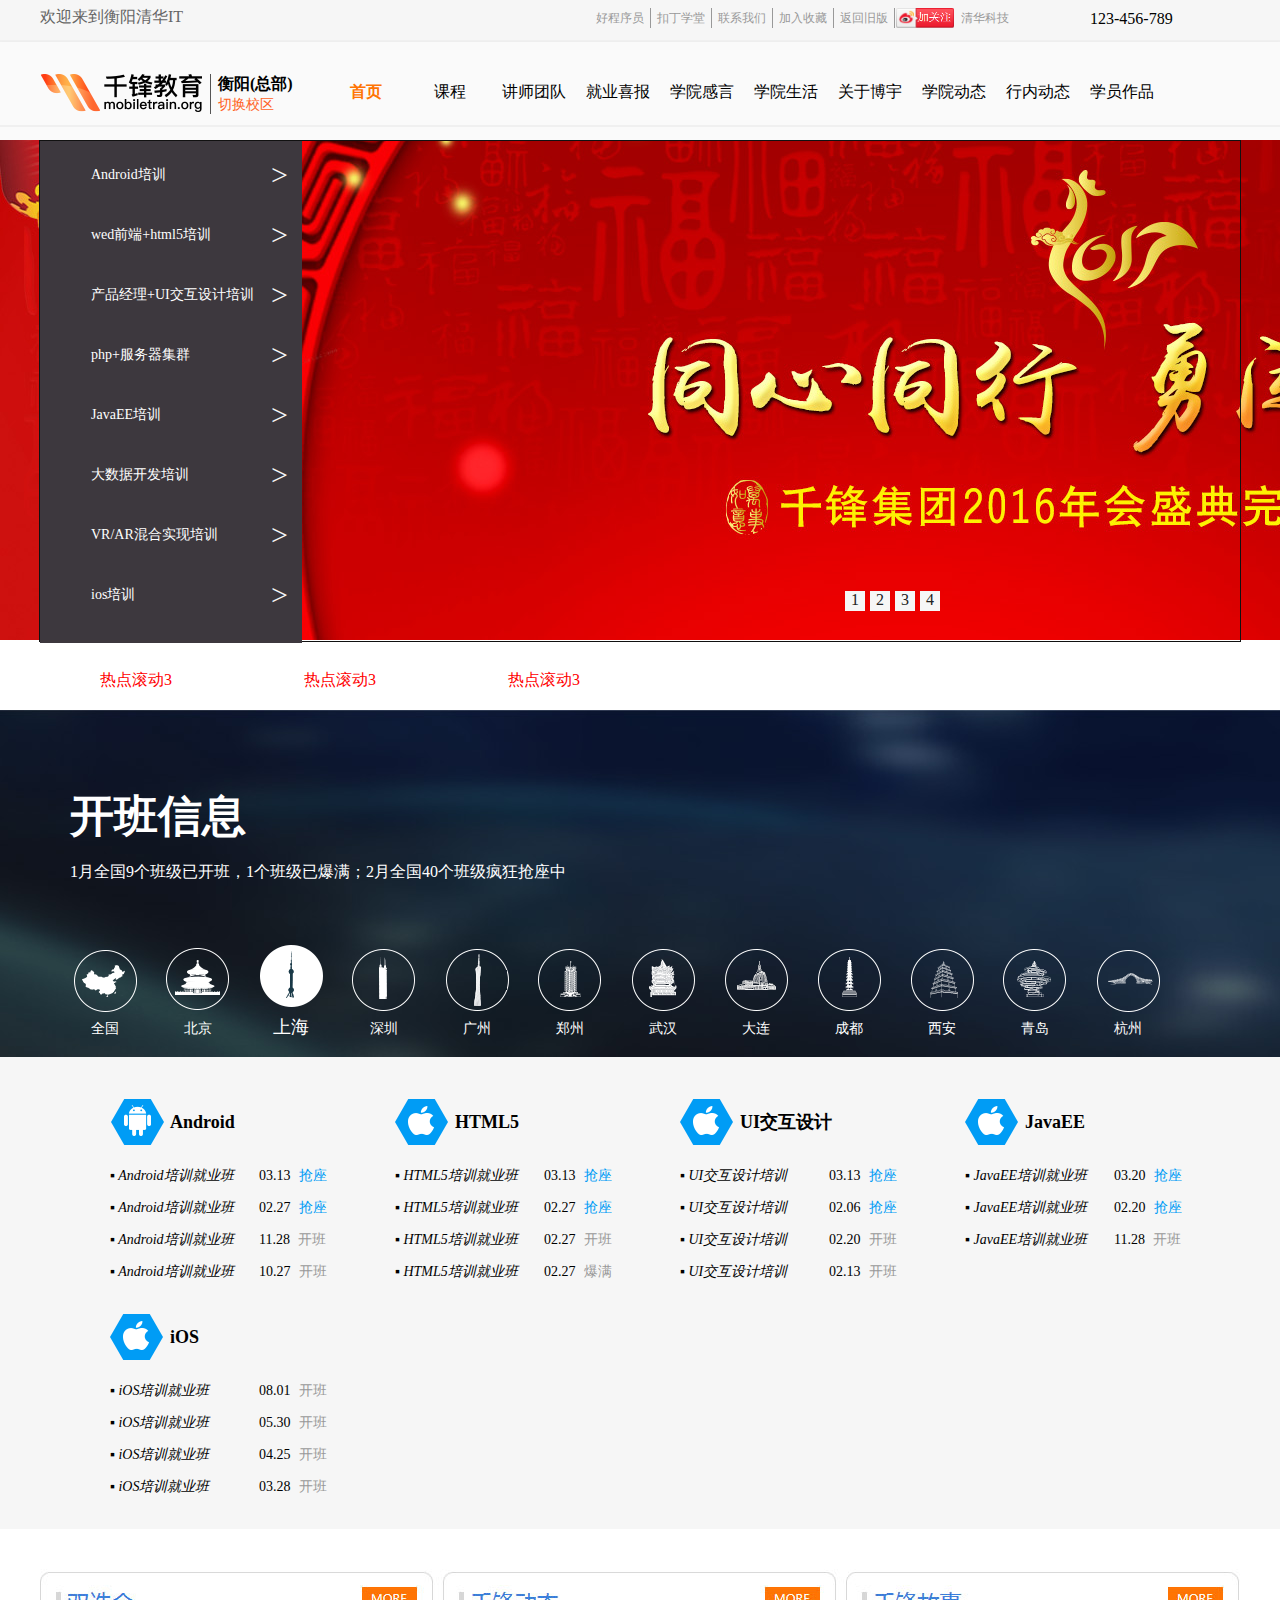
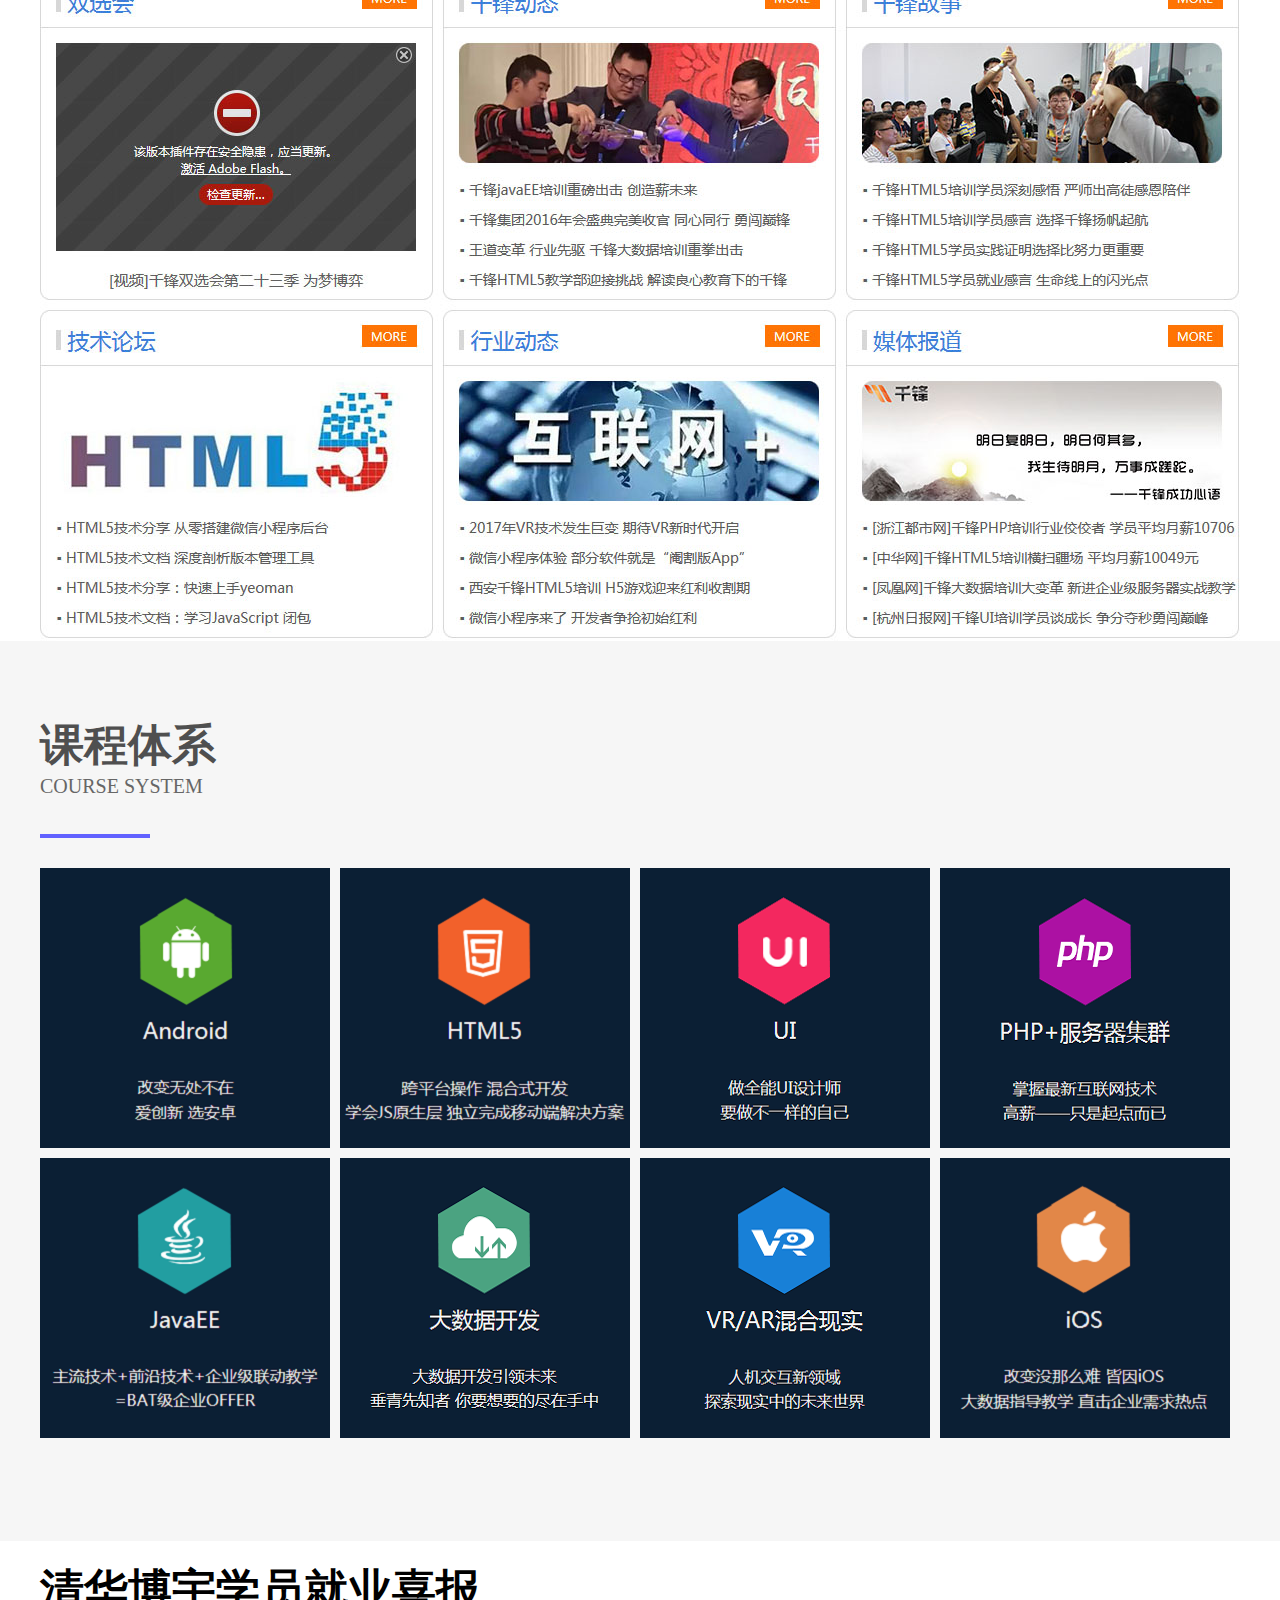
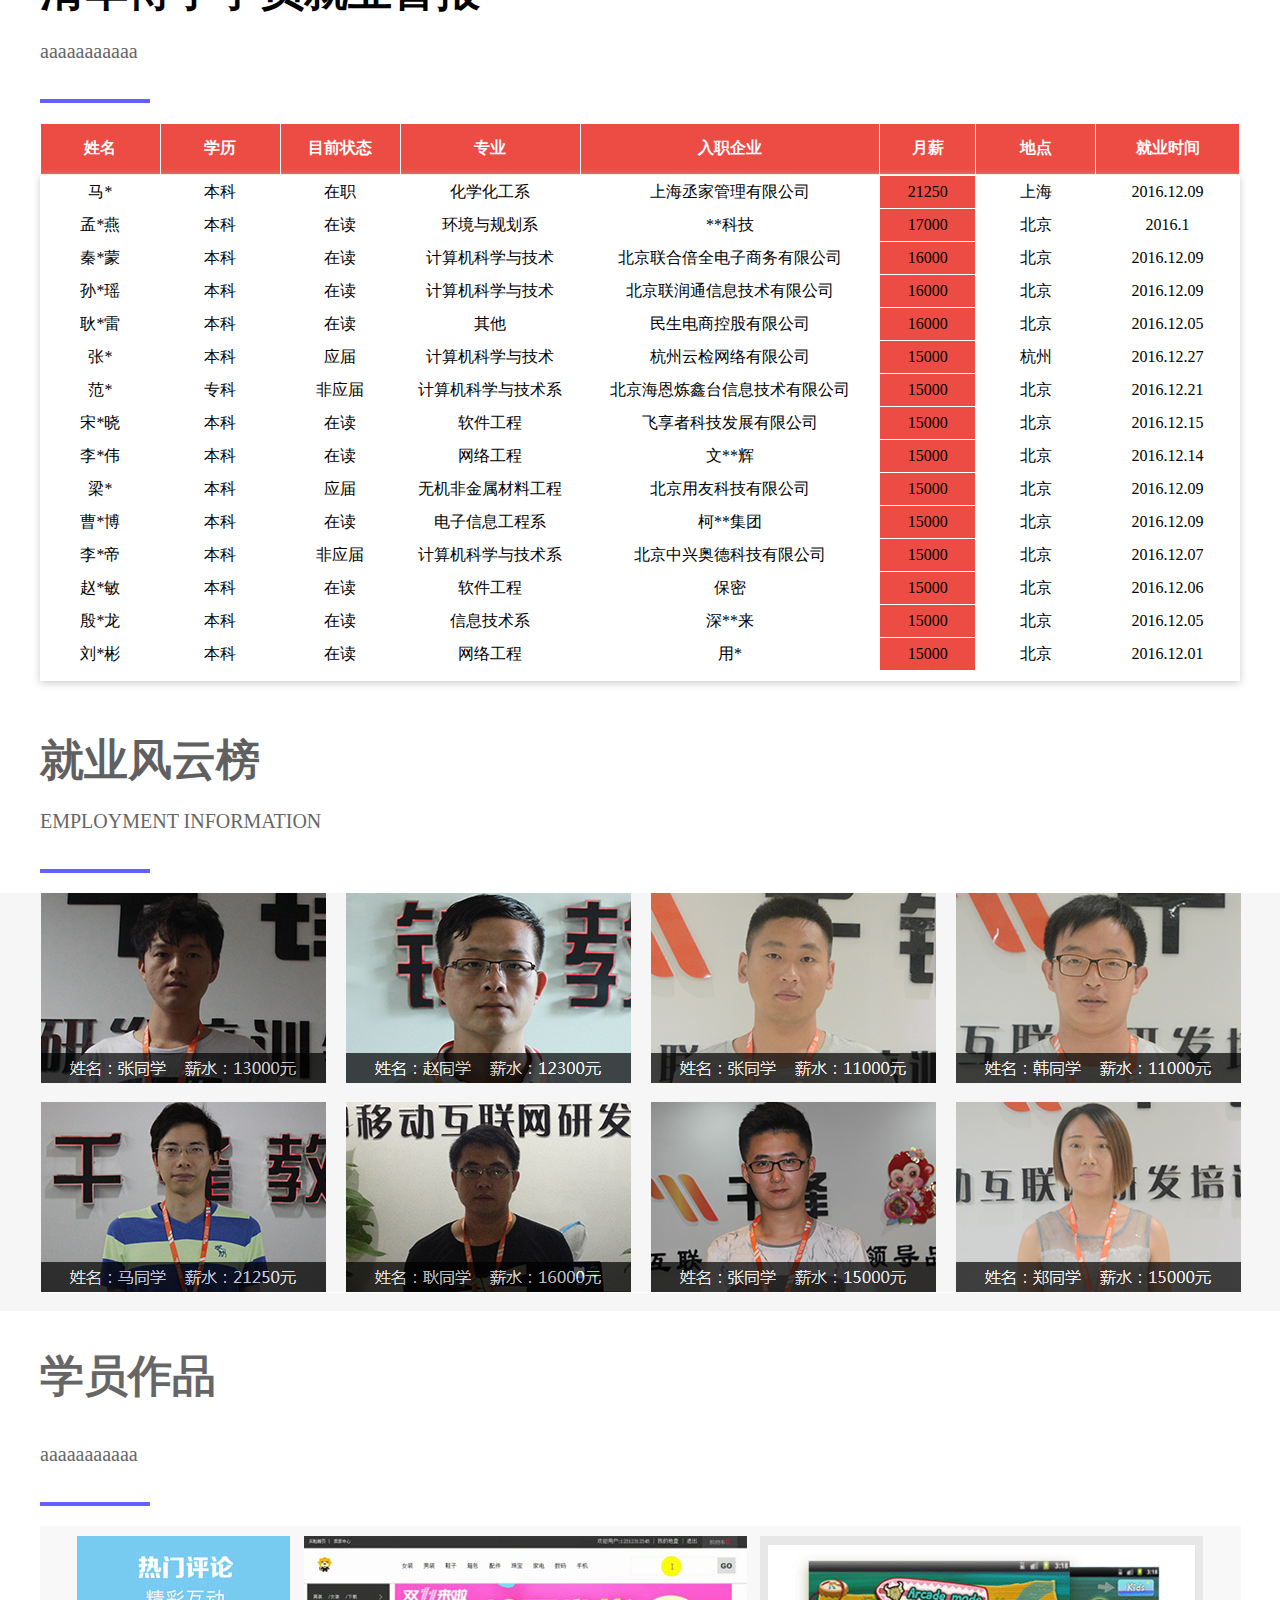
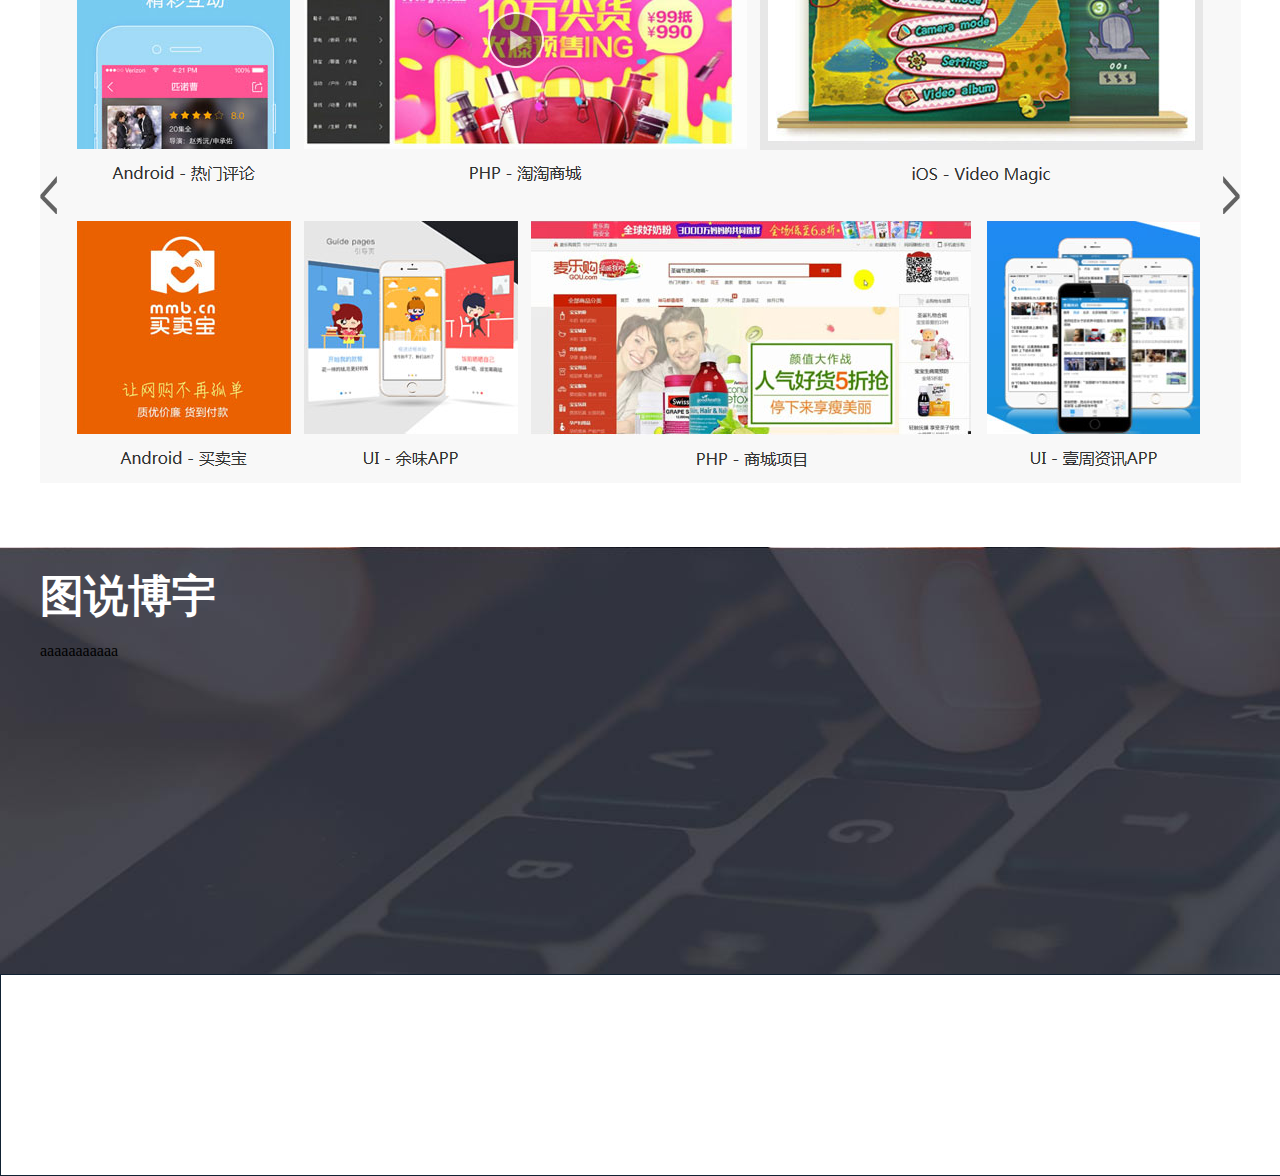
==== page/index.html @ f0bda667 "index" ====
<!DOCTYPE html>
<html>
<meta charset="utf-8">
<head>
	<title></title>
	<link rel="stylesheet" type="text/css" href="../css/index.css">
</head>
<body>
	<div id="head"> <!-- 头部 -->
			<div id="topnav"> <!-- 导航栏 -->
				<div id="topnavContai"><!-- 导航栏容器 -->
					<div id="topnav_1">欢迎来到衡阳清华IT</div>
					<div id="topnav_2">
						<div id="topnav_2_1">
							<ul id="topnav_2_1ul">
								<li class="tn_2_1ul_border"><a href="#">好程序员</a></li>
								<li class="tn_2_1ul_border"><a href="#">扣丁学堂</a></li>
								<li class="tn_2_1ul_border"><a href="#">联系我们</a></li>
								<li class="tn_2_1ul_border"><a href="#">加入收藏</a></li>
								<li class="tn_2_1ul_border"><a href="#">返回旧版</a></li>
								<li ><a href="#"><img src="../img/index/heads/1.png" width="58px" height="20px"></a></li>
								<li><a href="#">清华科技</a></li>
							</ul>
						</div>
						<div id="topnav_2_2"><!-- 联系电话 -->
							123-456-789
						</div>
					</div>
				</div><!-- 头部结束 -->
			</div><!-- 导航栏结束 -->
			<div id="headBody" class="c"> <!-- 导航栏下面的头部主体 -->
				<div id="headBodyContai"> <!-- 头部主体内容容器 -->
					<div id="nav_laft" > <!-- log -->
						<img id="nav_laft_1" src="../img/index/heads/logo.png">
						<div id="nav_laft_2" >
							<div class="n"><i>衡阳(总部)</i></div>
							<div class="nav_em">
								<em>切换校区</em>
								<div id="nav_em1"></div>
							</div>
						</div>
					</div><!-- log 结束-->
					<a class="nav_index nav nav_on c" href="#">首页</a>
					<span class="nav course" >课程</span>
					<a class="nav c" href="#">讲师团队</a>
					<a class="nav" href="#">就业喜报</a>
					<a class="nav" href="#">学院感言</a>
					<a class="nav" href="#">学院生活 </a>
					<a class="nav" href="#">关于博宇</a>
					<a class="nav" href="#">学院动态</a>
					<a class="nav" href="#">行内动态</a>
					<a class="nav" href="#">学员作品 </a>
				</div>
				<div id="courseContai"><!-- 课程容器 -->
					<div id="courseCont">	
						<a id="courseConta_left" href="#"><img src="../img/index/heads/大数据.png" ><u id="courseConta_left_u">大数据开发</u></a>
						<a class="courseCont_a" href="#"><img src="../img/index/heads/android.png" ><u class="courseConta_cen_u">ANDROID</u></a>
						<a class="courseCont_a" href="#"><img src="../img/index/heads/HTML5.png" ><u class="courseConta_cen_u">HTML5</u></a>
						<a class="courseCont_a" href="#"><img src="../img/index/heads/IOS.png"  ><u class="courseConta_cen_u">IOS</u></a>
						<a class="courseCont_a" href="#"><img src="../img/index/heads/JAVA.png" ><u class="courseConta_cen_u">JAVA</u></a>
						<a class="courseCont_a" href="#"><img src="../img/index/heads/PHP.png" ><u class="courseConta_cen_u">PHP</u></a>
						<a class="courseCont_a" href="#"><img src="../img/index/heads/UI.png"  ><u class="courseConta_cen_u"">UI</u></a>
						<a id="courseConta_right" href="#"><img src="../img/index/heads/VR AR.png" ><u id="courseConta_right_u">UR/AR</u></a>
					</div>
				</div>
			</div> <!-- 导航栏下面的头部主体结束 -->
		</div><!-- 头部容器结束 -->

	<div id="body"><!-- 页面主体 -->
		<div id="a_bannar"> <!-- 跑马灯 这一排 的容器-->
			<div id="a_bannar_pwr"><!-- 跑马灯 这一排 的内容-->
			 	<div id="a_bannar_course"> <!-- 课程 -->
			 	 	<ul>
			 	 		<li>
			 	 			<a href="#"><span>Android培训</span>></a>
			 	 			<a href="#"><span>wed前端+html5培训</span>></a>
			 	 			<a href="#"><span>产品经理+UI交互设计培训</span>></a>
			 	 			<a href="#"><span>php+服务器集群</span>></a>
			 	 			<a href="#"><span>JavaEE培训</span>></a>
			 	 			<a href="#"><span>大数据开发培训</span>></a>
			 	 			<a href="#"><span>VR/AR混合实现培训</span>></a>
			 	 			<a href="#"><span>ios培训</span>></a>
			 	 		</li>
			 	 	</ul>	
			 	</div> <!-- 课程 结束-->
			 	<div id="a_bannar_bul">
			 	 	<div id="a_bannar_bul1">1</div>
			 	 	<div id="a_bannar_bul2">2</div>
			 	 	<div id="a_bannar_bul3">3</div>
			 	 	<div id="a_bannar_bul4">4</div>
			 	</div>
			</div><!-- 跑马灯 这一排 的内容 结束-->
		</div><!-- 跑马灯 这一排 的容器结束-->
		<div id="body_hotspot">  <!-- 热点滚动 -->
			<p class="body_hotspot_p_0">
				<a href="#">热点滚动1</a>
				<a href="#">热点滚动</a>
				<a href="#">热点滚动</a>
			</p>
			<p class="body_hotspot_p_1">
				<a href="#">热点滚动2</a>
				<a href="#">热点滚动2</a>
				<a href="#">热点滚动2</a>
			</p>
			<p class="body_hotspot_p_2">
				<a href="#">热点滚动3</a>
				<a href="#">热点滚动3</a>
				<a href="#">热点滚动3</a>
			</p>
			<p class="body_hotspot_p_3">
				<a href="#">热点滚动4</a>
				<a href="#">热点滚动4</a>
				<a href="#">热点滚动4</a>
			</p>
		</div>
		<div class="kbxx">
    <div class="base">
        <h2 class="biaoti">开班信息</h2>
        <p class="fubiaoti">1月全国9个班级已开班，1个班级已爆满；2月全国40个班级疯狂抢座中</p>
        <div class="kb_tab_title clear">
            <span class="">全国</span><span class="">北京</span><span class="kb_on">上海</span><span class="">深圳</span><span class="">广州</span><span class="">郑州</span><span class="">武汉</span><span class="">大连</span><span class="">成都</span><span class="">西安</span><span>青岛</span><span>杭州</span>
        </div>
        <div class="kb_tab_nr">
            <ul class="kb_list kb_list1 clear" style="display: none;">
				                       
				<li>
					<div class="kb_jc clear">
						<div>
						       <span class="jing">【京】</span><span class="ke">VR/AR培训就业班</span><span class="time">02.20</span><a href="#" target="_blank" class="qz">抢座</a>
						</div>
						<div>
						       <span class="jing">【京】</span><span class="ke">大数据开发</span><span class="time">02.27</span><a href="#" target="_blank" class="qz">抢座</a>
						</div>
						<div>
						       <span class="jing">【京】</span><span class="ke">JavaEE培训就业班</span><span class="time">02.13</span><a href="#" target="_blank" class="qz">抢座</a>
						</div>
						<div>
						       <span class="jing">【京】</span><span class="ke">PHP+服务器集群</span><span class="time">02.13</span><a href="#" target="_blank" class="qz">抢座</a>
						</div>
						<div>
						       <span class="jing">【京】</span><span class="ke">UI交互设计培训</span><span class="time">02.13</span><a href="#" target="_blank" class="qz">抢座</a>
						</div>
						<div>
						       <span class="jing">【京】</span><span class="ke">HTML5培训高端班</span><span class="time">03.20</span><a href="#" target="_blank" class="qz">抢座</a>
						</div>
						<div>
						       <span class="jing">【京】</span><span class="ke">HTML5培训就业班</span><span class="time">02.13</span><a href="#" target="_blank" class="qz">抢座</a>
						</div>
						<div>
						       <span class="jing">【京】</span><span class="ke">Android培训就业班</span><span class="time">02.27</span><a href="#" target="_blank" class="qz">抢座</a>
						</div>
						<div>
						       <span class="jing">【京】</span><span class="ke">iOS培训就业班</span><span class="time">12.12</span><a href="#" target="_blank" class="kb">开班</a>
						</div>
					<!--list.var10-->
					</div>
				</li>

				<li>
					<div class="kb_jc clear">
						<div>
						       <span class="shen">【深】</span><span class="ke">JavaEE培训就业班</span><span class="time">02.20</span><a href="#" target="_blank" class="qz">抢座</a>
						</div>
						<div>
						       <span class="shen">【深】</span><span class="ke">UI交互设计培训</span><span class="time">02.20</span><a  href="#" target="_blank" class="qz">抢座</a>
						</div>
						<div>
						       <span class="shen">【深】</span><span class="ke">HTML5培训就业班</span><span class="time">02.13</span><a  href="#" target="_blank" class="qz">抢座</a>
						</div>
						<div>
						       <span class="shen">【深】</span><span class="ke">Android培训就业班</span><span class="time">03.06</span><a  href="#" target="_blank" class="qz">抢座</a>
						</div>
						<div>
						       <span class="hu">【沪】</span><span class="ke">UI交互设计培训</span><span class="time">02.20</span><a  class="qz">抢座</a>
						</div>
						<div>
						       <span class="hu">【沪】</span><span class="ke">HTML5培训就业班</span><span class="time">02.13</span><a href="#" target="_blank" class="qz">抢座</a>
						</div>
						<div>
						       <span class="hu">【沪】</span><span class="ke">Android培训就业班</span><span class="time">03.20</span><a href="#" target="_blank" class="qz">抢座</a>
						</div>
						<div>
						       <span class="hu">【沪】</span><span class="ke">JavaEE培训就业班</span><span class="time">02.20</span><a  href="#" target="_blank" class="qz">抢座</a>
						</div>
						<div>
						       <span class="guang">【广】</span><span class="ke">HTML5培训就业班</span><span class="time">02.20</span><a href="#" target="_blank" class="qz">抢座</a>
						</div>
						<!--list.var10-->
					</div>
				</li>

				<li>
					<div class="kb_jc clear">
						<div>
						       <span class="guang">【广】</span><span class="ke">JavaEE培训就业班</span><span class="time">03.13</span><a  href="#" target="_blank" class="qz">抢座</a>
						</div>
						<div>
						       <span class="zheng">【郑】</span><span class="ke">HTML5培训就业班</span><span class="time">02.13</span><a  href="#" target="_blank" class="qz">抢座</a>
						</div>
						<div>
						       <span class="zheng">【郑】</span><span class="ke">JavaEE培训就业班</span><span class="time">02.20</span><a  href="#" target="_blank" class="qz">抢座</a>
						</div>
						<div>
						       <span class="zheng">【郑】</span><span class="ke">UI交互设计培训</span><span class="time">02.20</span><a  href="#" target="_blank" class="qz">抢座</a>
						</div>
						<div>
						       <span class="lian">【连】</span><span class="ke">HTML5培训就业班</span><span class="time">02.13</span><a  href="#" target="_blank" class="qz">抢座</a>
						</div>
						<div>
						       <span class="lian">【连】</span><span class="ke">JavaEE培训就业班</span><span class="time">02.27</span><a  href="#" target="_blank" class="qz">抢座</a>
						</div>
						<div>
						       <span class="wu">【武】</span><span class="ke">JavaEE培训就业班</span><span class="time">02.27</span><a  href="#" target="_blank" class="qz">抢座</a>
						</div>
						<div>
						       <span class="wu">【武】</span><span class="ke">HTML5培训就业班</span><span class="time">02.20</span><a  href="#" target="_blank" class="qz">抢座</a>
						</div>
						<div>
						       <span class="cheng">【成】</span><span class="ke">HTML5培训就业班</span><span class="time">02.27</span><a  href="#" target="_blank" class="qz">抢座</a>
						</div>
					<!--list.var10-->
					</div>
				</li>

				<li>
					<div class="kb_jc clear">
						<div>
						       <span class="cheng">【成】</span><span class="ke">JavaEE培训就业班</span><span class="time">02.27</span><a  href="#" target="_blank" class="qz">抢座</a>
						</div>
						<div>
						       <span class="xi">【西】</span><span class="ke">HTML5培训就业班</span><span class="time">02.13</span><a  href="#" target="_blank" class="qz">抢座</a>
						</div>
						<div>
						       <span class="xi">【西】</span><span class="ke">JavaEE培训就业班</span><span class="time">02.13</span><a  href="#" target="_blank" class="qz">抢座</a>
						</div>
						<div>
						       <span class="qing">【青】</span><span class="ke">Android培训就业班</span><span class="time">11.28</span><a  href="#" target="_blank" class="kb">开班</a>
						</div>
						<div>
						       <span class="qing">【青】</span><span class="ke">UI交互设计培训</span><span class="time">02.20</span><a  href="#" target="_blank" class="qz">抢座</a>
						</div>
						<div>
						       <span class="qing">【青】</span><span class="ke">HTML5培训就业班</span><span class="time">02.20</span><a  href="" target="_blank" class="qz">抢座</a>
						</div>
						<div>
						       <span class="hang">【杭】</span><span class="ke">JavaEE培训就业班</span><span class="time">02.27</span><a  href="" target="_blank" class="qz">抢座</a>
						</div>
						<div>
						       <span class="hang">【杭】</span><span class="ke">HTML5培训就业班</span><span class="time">02.27</span><a  href="" target="_blank" class="qz">抢座</a>
						</div>
						<div>
						       <span class="hang">【杭】</span><span class="ke">Android培训就业班</span><span class="time">10.24</span><a  href="#" target="_blank" class="kb">开班</a>
						</div>
						<!--list.var10-->
					</div>
				</li>
			</ul>			
			<ul class="kb_list kb_list2 clear" style="display: none;">                
				<li class="ad">
                    <h6>Android</h6>
	                    <div>
						 	<i>▪ Android培训就业班</i><span>03.13</span><a  href="#" target="_blank" class="qz">抢座</a>
						</div>
						<div>
						 	<i>▪ Android培训就业班</i><span>02.27</span><a  href="#" target="_blank" class="qz">抢座</a>
						</div>
						<div>
						 	<i>▪ Android培训就业班</i><span>11.28</span><a href="#" target="_blank" class="kb">开班</a>
						</div>
						<div>
						 	<i>▪ Android培训就业班</i><span>10.31</span><a href="#" target="_blank" class="kb">开班</a>
						</div>               
				</li>
				<li class="h5">
					<h6>HTML5</h6>
	                    <div>
						 	<i>▪ HTML5培训就业班</i><span>03.13</span><a  href="#" target="_blank" class="qz">抢座</a>
						</div>
						<div>
						 	<i>▪ HTML5培训就业班</i><span>02.27</span><a  href="#" target="_blank" class="qz">抢座</a>
						</div>
						<div>
						 	<i>▪ HTML5培训就业班</i><span>02.27</span><a  href="#" target="_blank" class="qz">抢座</a>
						</div>
						<div>
						 	<i>▪ HTML5培训就业班</i><span>02.27</span><a  href="#" target="_blank" class="qz">抢座</a>
						</div>   
				</li>
				<li class="ui">
					<h6>UI交互设计</h6>
	                    <div>
						 	<i>▪ UI交互设计</i><span>03.13</span><a  href="#" target="_blank" class="qz">抢座</a>
						</div>
						<div>
						 	<i>▪ UI交互设计</i><span>02.06</span><a  href="#" target="_blank" class="qz">抢座</a>
						</div>
						<div>
						 	<i>▪ UI交互设计</i><span>02.20</span><a  href="#" target="_blank" class="qz">抢座</a>
						</div>
						<div>
						 	<i>▪ UI交互设计</i><span>02.13</span><a  href="#" target="_blank" class="qz">抢座</a>
						</div>   
				</li>                   
				<li class="php">
					<h6>PHP</h6>
	                    <div>
						 	<i>▪ PHP+服务器集群</i><span>03.13</span><a  href="#" target="_blank" class="qz">抢座</a>
						</div>
						<div>
						 	<i>▪ PHP+服务器集群</i><span>02.06</span><a  href="#" target="_blank" class="qz">抢座</a>
						</div>
						<div>
						 	<i>▪ PHP+服务器集群</i><span>02.20</span><a  href="#" target="_blank" class="qz">抢座</a>
						</div>
						<div>
						 	<i>▪ PHP+服务器集群</i><span>02.13</span><a  href="#" target="_blank" class="qz">抢座</a>
						</div>   
				</li>             
				<li class="java">
					<h6>JavaEE</h6>
	                    <div>
						 	<i>▪ JavaEE培训就业班</i><span>03.27</span><a  href="#" target="_blank" class="qz">抢座</a>
						</div>
						<div>
						 	<i>▪ JavaEE培训就业班</i><span>02.06</span><a  href="#" target="_blank" class="qz">抢座</a>
						</div>
						<div>
						 	<i>▪ JavaEE培训就业班</i><span>02.20</span><a  href="#" target="_blank" class="qz">抢座</a>
						</div>
						<div>
						 	<i>▪ JavaEE培训就业班</i><span>02.13</span><a  href="#" target="_blank" class="qz">抢座</a>
						</div>   
				</li>      
				<li class="yun">
				 	<h6>大数据开发</h6>
	                    <div>
						 	<i>▪ 大数据开发</i><span>03.27</span><a  href="#" target="_blank" class="qz">抢座</a>
						</div>
						<div>
						 	<i>▪ 大数据开发</i><span>02.27</span><a  href="#" target="_blank" class="qz">抢座</a>
						</div>
						<div>
						 	<i>▪ 大数据开发</i><span>12.12</span><a href="#" target="_blank" class="kb">开班</a>
						</div>
						<div>
						 	<i>▪ 大数据开发</i><span>08.22</span><a href="#" target="_blank" class="kb">开班</a>
						</div>               
				</li>
				<li class="vr">
					<h6>VR/AR</h6>
	                    <div>
						 	<i>▪ VR/AR培训就业班</i><span>03.20</span><a  href="#" target="_blank" class="qz">抢座</a>
						</div>
						<div>
						 	<i>▪ VR/AR培训就业班</i><span>02.20</span><a  href="#" target="_blank" class="qz">抢座</a>
						</div>
						<div>
						 	<i>▪ VR/AR培训就业班</i><span>12.26</span><a href="#" target="_blank" class="kb">开班</a>
						</div>
						<div>
						 	<i>▪ VR/AR培训就业班</i><span>08.21</span><a href="#" target="_blank" class="kb">开班</a>
						</div>               
				</li>
				<li class="ios">
				    <h6>iOS</h6>
				        <div>
							<i>▪ iOS培训就业班</i><span>12.12</span><a  href="#" target="_blank" class="kb">开班</a>
						</div>
						<div>
						 	<i>▪ iOS培训就业班</i><span>08.22</span><a  href="#" target="_blank" class="kb">开班</a>
						</div>
						<div>
							<i>▪ iOS培训就业班</i><span>07.25</span><a  href="#" target="_blank" class="kb">开班</a>
						</div>
						<div>
						 	<i>▪ iOS培训就业班</i><span>07.04</span><a  href="#" target="_blank" class="kb">开班</a>
						</div>               
				</li>
				<li class="ad">
				    <h6>Android高端班</h6>
				       <div>
						 	<i>▪ Android培训高端班</i><span>07.25</span><a  href="#" target="_blank" class="kb">开班</a>
						</div>                
				</li>					
				<li class="h5">
					<h6>HTML5高端班</h6>
						<div>
						 	<i>▪ HTML5培训高端班</i><span>03.20</span><a  href="h#" target="_blank" class="qz">抢座</a>
						</div>
						<div>
						 	<i>▪ HTML5培训高端班</i><span>08.15</span><a  href="#" target="_blank" class="kb">开班</a>
						</div>               
				</li>	                
			</ul>
			<ul class="kb_list kb_list2 kb_list3 clear" style="display: block;">
				<li class="ad">
                    <h6>Android</h6>
	                    <div>
						 	<i>▪ Android培训就业班</i><span>03.13</span><a  href="#" target="_blank" class="qz">抢座</a>
						</div>
						<div>
						 	<i>▪ Android培训就业班</i><span>02.27</span><a  href="#" target="_blank" class="qz">抢座</a>
						</div>
						<div>
						 	<i>▪ Android培训就业班</i><span>11.28</span><a href="#" target="_blank" class="kb">开班</a>
						</div>
						<div>
						 	<i>▪ Android培训就业班</i><span>10.27</span><a href="#" target="_blank" class="kb">开班</a>
						</div>               
				</li>
				<li class="h5">
					<h6>HTML5</h6>
	                    <div>
						 	<i>▪ HTML5培训就业班</i><span>03.13</span><a  href="#" target="_blank" class="qz">抢座</a>
						</div>
						<div>
						 	<i>▪ HTML5培训就业班</i><span>02.27</span><a  href="#" target="_blank" class="qz">抢座</a>
						</div>
						<div>
						 	<i>▪ HTML5培训就业班</i><span>02.27</span><a  href="#" target="_blank" class="kb">开班</a>
						</div>
						<div>
						 	<i>▪ HTML5培训就业班</i><span>02.27</span><a  href="#" target="_blank" class="bm">爆满</a>
						</div>   
				</li>
				<li class="ui">
					<h6>UI交互设计</h6>
	                    <div>
						 	<i>▪ UI交互设计培训</i><span>03.13</span><a  href="#" target="_blank" class="qz">抢座</a>
						</div>
						<div>
						 	<i>▪ UI交互设计培训</i><span>02.06</span><a  href="#" target="_blank" class="qz">抢座</a>
						</div>
						<div>
						 	<i>▪ UI交互设计培训</i><span>02.20</span><a  href="#" target="_blank" class="kb">开班</a>
						</div>
						<div>
						 	<i>▪ UI交互设计培训</i><span>02.13</span><a  href="#" target="_blank" class="kb">开班</a>
						</div>   
				</li>              
				<li class="java">
					<h6>JavaEE</h6>
	                    <div>
						 	<i>▪ JavaEE培训就业班</i><span>03.20</span><a  href="#" target="_blank" class="qz">抢座</a>
						</div>
						<div>
						 	<i>▪ JavaEE培训就业班</i><span>02.20</span><a  href="#" target="_blank" class="qz">抢座</a>
						</div>
						<div>
						 	<i>▪ JavaEE培训就业班</i><span>11.28</span><a  href="#" target="_blank" class="kb">开班</a>
						</div>		   
				</li>                   
				<li class="ios">
				    <h6>iOS</h6>
				        <div>
							<i>▪ iOS培训就业班</i><span>08.01</span><a  href="#" target="_blank" class="kb">开班</a>
						</div>
						<div>
						 	<i>▪ iOS培训就业班</i><span>05.30</span><a  href="#" target="_blank" class="kb">开班</a>
						</div>
						<div>
							<i>▪ iOS培训就业班</i><span>04.25</span><a  href="#" target="_blank" class="kb">开班</a>
						</div>
						<div>
						 	<i>▪ iOS培训就业班</i><span>03.28</span><a  href="#" target="_blank" class="kb">开班</a>
						</div>               
				</li>
			</ul>
			<ul class="kb_list kb_list2 clear" style="display: none;">
				<li class="ad">
                    <h6>Android</h6>
	                    <div>
						 	<i>▪ Android培训就业班</i><span>03.06</span><a  href="#" target="_blank" class="qz">抢座</a>
						</div>
						<div>
						 	<i>▪ Android培训就业班</i><span>11.28</span><a  href="#" target="_blank" class="kb">开班</a>
						</div>
						<div>
						 	<i>▪ Android培训就业班</i><span>10.24</span><a href="#" target="_blank" class="kb">开班</a>
						</div>
						<div>
						 	<i>▪ Android培训就业班</i><span>09.26</span><a href="#" target="_blank" class="kb">开班</a>
						</div>               
				</li>
				<li class="h5">
					<h6>HTML5</h6>
	                    <div>
						 	<i>▪ HTML5培训就业班</i><span>03.13</span><a  href="#" target="_blank" class="qz">抢座</a>
						</div>
						<div>
						 	<i>▪ HTML5培训就业班</i><span>02.27</span><a  href="#" target="_blank" class="qz">抢座</a>
						</div>
						<div>
						 	<i>▪ HTML5培训就业班</i><span>02.27</span><a  href="#" target="_blank" class="qz">抢座</a>
						</div>
						<div>
						 	<i>▪ HTML5培训就业班</i><span>02.27</span><a  href="#" target="_blank" class="qz">抢座</a>
						</div>   
				</li>               
				<li class="ui">
					<h6>UI交互设计</h6>
	                    <div>
						 	<i>▪ UI交互设计培训</i><span>03.13</span><a  href="#" target="_blank" class="qz">抢座</a>
						</div>
						<div>
						 	<i>▪ UI交互设计培训</i><span>02.06</span><a  href="#" target="_blank" class="qz">抢座</a>
						</div>
						<div>
						 	<i>▪ UI交互设计培训</i><span>12.26</span><a  href="#" target="_blank" class="kb">开班</a>
						</div>
						<div>
						 	<i>▪ UI交互设计培训</i><span>11.07</span><a  href="#" target="_blank" class="kb">开班</a>
						</div>   
				</li>  
			</ul>
			<ul class="kb_list kb_list2 clear" style="display: none;">
				<li class="ad">
                    <h6>Android</h6>
	                    <div>
						 	<i>▪ Android培训就业班</i><span>03.13</span><a  href="#" target="_blank" class="qz">抢座</a>
						</div>
						<div>
						 	<i>▪ Android培训就业班</i><span>02.27</span><a  href="#" target="_blank" class="qz">抢座</a>
						</div>
						<div>
						 	<i>▪ Android培训就业班</i><span>11.28</span><a href="#" target="_blank" class="kb">开班</a>
						</div>
						<div>
						 	<i>▪ Android培训就业班</i><span>10.31</span><a href="#" target="_blank" class="kb">开班</a>
						</div>               
				</li>
				<li class="h5">
					<h6>HTML5</h6>
	                    <div>
						 	<i>▪ HTML5培训就业班</i><span>03.13</span><a  href="#" target="_blank" class="qz">抢座</a>
						</div>
						<div>
						 	<i>▪ HTML5培训就业班</i><span>02.27</span><a  href="#" target="_blank" class="qz">抢座</a>
						</div>
						<div>
						 	<i>▪ HTML5培训就业班</i><span>02.27</span><a  href="#" target="_blank" class="qz">抢座</a>
						</div>
						<div>
						 	<i>▪ HTML5培训就业班</i><span>02.27</span><a  href="#" target="_blank" class="qz">抢座</a>
						</div>   
				</li>
				<li class="ui">
					<h6>UI交互设计</h6>
	                    <div>
						 	<i>▪ UI交互设计</i><span>03.13</span><a  href="#" target="_blank" class="qz">抢座</a>
						</div>
						<div>
						 	<i>▪ UI交互设计</i><span>02.06</span><a  href="#" target="_blank" class="qz">抢座</a>
						</div>
						<div>
						 	<i>▪ UI交互设计</i><span>02.20</span><a  href="#" target="_blank" class="qz">抢座</a>
						</div>
						   
				</li>                   
				<li class="php">
					<h6>PHP</h6>
	                    <div>
						 	<i>▪ PHP+服务器集群</i><span>03.13</span><a  href="#" target="_blank" class="qz">抢座</a>
						</div>
						>
						<div>
						 	<i>▪ PHP+服务器集群</i><span>02.20</span><a  href="#" target="_blank" class="qz">抢座</a>
						</div>
						<div>
						 	<i>▪ PHP+服务器集群</i><span>02.13</span><a  href="#" target="_blank" class="qz">抢座</a>
						</div>   
				</li>             
				<li class="java">
					<h6>JavaEE</h6>
	                    <div>
						 	<i>▪ JavaEE培训就业班</i><span>03.27</span><a  href="#" target="_blank" class="qz">抢座</a>
						</div>
						<div>
						 	<i>▪ JavaEE培训就业班</i><span>02.06</span><a  href="#" target="_blank" class="qz">抢座</a>
						</div>
						<div>
						 	<i>▪ JavaEE培训就业班</i><span>02.20</span><a  href="#" target="_blank" class="qz">抢座</a>
						</div>
						<div>
						 	<i>▪ JavaEE培训就业班</i><span>02.13</span><a  href="#" target="_blank" class="qz">抢座</a>
						</div>   
				</li>      
				<li class="yun">
				 	<h6>大数据开发</h6>
	                    <div>
						 	<i>▪ 大数据开发</i><span>03.27</span><a  href="#" target="_blank" class="qz">抢座</a>
						</div>
						<div>
						 	<i>▪ 大数据开发</i><span>02.27</span><a  href="#" target="_blank" class="qz">抢座</a>
						</div>
						<div>
						 	<i>▪ 大数据开发</i><span>12.12</span><a href="#" target="_blank" class="kb">开班</a>
						</div>
						<div>
						 	<i>▪ 大数据开发</i><span>08.22</span><a href="#" target="_blank" class="kb">开班</a>
						</div>               
				</li>
				<li class="ios">
				    <h6>iOS</h6>
				        <div>
							<i>▪ iOS培训就业班</i><span>12.12</span><a  href="#" target="_blank" class="kb">开班</a>
						</div>
						<div>
						 	<i>▪ iOS培训就业班</i><span>08.22</span><a  href="#" target="_blank" class="kb">开班</a>
						</div>
						<div>
							<i>▪ iOS培训就业班</i><span>07.25</span><a  href="#" target="_blank" class="kb">开班</a>
						</div>
						<div>
						 	<i>▪ iOS培训就业班</i><span>07.04</span><a  href="#" target="_blank" class="kb">开班</a>
						</div>               
				</li>
				<li class="ad">
				    <h6>Android高端班</h6>
				       <div>
						 	<i>▪ Android培训高端班</i><span>07.25</span><a  href="#" target="_blank" class="kb">开班</a>
						</div>                
				</li>					
				<li class="h5">
					<h6>HTML5高端班</h6>
						<div>
						 	<i>▪ HTML5培训高端班</i><span>03.20</span><a  href="h#" target="_blank" class="qz">抢座</a>
						</div>
						<div>
						 	<i>▪ HTML5培训高端班</i><span>08.15</span><a  href="#" target="_blank" class="kb">开班</a>
						</div>               
				</li>	         
			</ul>
			<ul class="kb_list kb_list2 kb_list3 clear" style="display: none;">
				<li class="ad">
                    <h6>Android</h6>
	                    <div>
						 	<i>▪ Android培训就业班</i><span>09.12</span><a  href="#" target="_blank" class="kb">开班</a>
						</div>
						<div>
						 	<i>▪ Android培训就业班</i><span>02.27</span><a  href="#" target="_blank" class="bm">爆满</a>
						</div>
						<div>
						 	<i>▪ Android培训就业班</i><span>11.28</span><a href="#" target="_blank" class="bm">爆满</a>
						</div>
						<div>
						 	<i>▪ Android培训就业班</i><span>10.31</span><a href="#" target="_blank" class="kb">开班</a>
						</div>               
				</li>
				<li class="h5">
					<h6>HTML5</h6>
	                    <div>
						 	<i>▪ HTML5培训就业班</i><span>03.13</span><a  href="#" target="_blank" class="qz">抢座</a>
						</div>
						<div>
						 	<i>▪ HTML5培训就业班</i><span>02.27</span><a  href="#" target="_blank" class="qz">抢座</a>
						</div>
						<div>
						 	<i>▪ HTML5培训就业班</i><span>02.27</span><a  href="#" target="_blank" class="qz">抢座</a>
						</div>
						<div>
						 	<i>▪ HTML5培训就业班</i><span>02.27</span><a  href="#" target="_blank" class="qz">抢座</a>
						</div>   
				</li>               
				<li class="ui">
					<h6>UI交互设计</h6>
	                    <div>
						 	<i>▪ UI交互设计培训</i><span>03.13</span><a  href="#" target="_blank" class="qz">抢座</a>
						</div>
						<div>
						 	<i>▪ UI交互设计培训</i><span>02.06</span><a  href="#" target="_blank" class="qz">抢座</a>
						</div>
						<div>
						 	<i>▪ UI交互设计培训</i><span>12.26</span><a  href="#" target="_blank" class="kb">开班</a>
						</div>
						<div>
						 	<i>▪ UI交互设计培训</i><span>11.07</span><a  href="#" target="_blank" class="kb">开班</a>
						</div>   
				</li>  
				<li class="ad">
                    <h6>Android</h6>
	                    <div>
						 	<i>▪ Android培训就业班</i><span>03.13</span><a  href="#" target="_blank" class="qz">抢座</a>
						</div>
						<div>
						 	<i>▪ Android培训就业班</i><span>02.27</span><a  href="#" target="_blank" class="qz">抢座</a>
						</div>
						<div>
						 	<i>▪ Android培训就业班</i><span>11.28</span><a href="#" target="_blank" class="kb">开班</a>
						</div>
						<div>
						 	<i>▪ Android培训就业班</i><span>10.31</span><a href="#" target="_blank" class="kb">开班</a>
						</div>               
				</li>
				    <li class="yun">
				 	<h6>大数据开发</h6>
	                    <div>
						 	<i>▪ 大数据开发</i><span>03.27</span><a  href="#" target="_blank" class="qz">抢座</a>
						</div>
						<div>
						 	<i>▪ 大数据开发</i><span>02.27</span><a  href="#" target="_blank" class="qz">抢座</a>
						</div>
						<div>
						 	<i>▪ 大数据开发</i><span>12.12</span><a href="#" target="_blank" class="kb">开班</a>
						</div>
						<div>
						 	<i>▪ 大数据开发</i><span>08.22</span><a href="#" target="_blank" class="kb">开班</a>
						</div>               
				</li>
				<li class="ios">
				    <h6>iOS</h6>
				        <div>
							<i>▪ iOS培训就业班</i><span>12.12</span><a  href="#" target="_blank" class="kb">开班</a>
						</div>
						<div>
						 	<i>▪ iOS培训就业班</i><span>08.22</span><a  href="#" target="_blank" class="kb">开班</a>
						</div>
						<div>
							<i>▪ iOS培训就业班</i><span>07.25</span><a  href="#" target="_blank" class="kb">开班</a>
						</div>
						<div>
						 	<i>▪ iOS培训就业班</i><span>07.04</span><a  href="#" target="_blank" class="kb">开班</a>
						</div>               
				</li>		
			</ul>
			<ul class="kb_list kb_list2 clear" style="display: none;">
				<li class="ad">
                    <h6>Android</h6>
	                    <div>
						 	<i>▪ Android培训就业班</i><span>03.13</span><a  href="#" target="_blank" class="qz">抢座</a>
						</div>
						<div>
						 	<i>▪ Android培训就业班</i><span>02.27</span><a  href="#" target="_blank" class="qz">抢座</a>
						</div>
						<div>
						 	<i>▪ Android培训就业班</i><span>11.28</span><a href="#" target="_blank" class="kb">开班</a>
						</div>
						<div>
						 	<i>▪ Android培训就业班</i><span>10.31</span><a href="#" target="_blank" class="kb">开班</a>
						</div>               
				</li>
				<li class="h5">
					<h6>HTML5</h6>
	                    <div>
						 	<i>▪ HTML5培训就业班</i><span>03.13</span><a  href="#" target="_blank" class="qz">抢座</a>
						</div>
						<div>
						 	<i>▪ HTML5培训就业班</i><span>02.27</span><a  href="#" target="_blank" class="qz">抢座</a>
						</div>
						<div>
						 	<i>▪ HTML5培训就业班</i><span>02.27</span><a  href="#" target="_blank" class="qz">抢座</a>
						</div>
						<div>
						 	<i>▪ HTML5培训就业班</i><span>02.27</span><a  href="#" target="_blank" class="qz">抢座</a>
						</div>   
				</li>
				<li class="ui">
					<h6>UI交互设计</h6>
	                    <div>
						 	<i>▪ UI交互设计</i><span>03.13</span><a  href="#" target="_blank" class="qz">抢座</a>
						</div>
						<div>
						 	<i>▪ UI交互设计</i><span>02.06</span><a  href="#" target="_blank" class="qz">抢座</a>
						</div>		   
				</li>                   
				<li class="php">
					<h6>PHP</h6>
	                    <div>
						 	<i>▪ PHP+服务器集群</i><span>03.13</span><a  href="#" target="_blank" class="qz">抢座</a>
						</div>
						<div>
						 	<i>▪ PHP+服务器集群</i><span>02.20</span><a  href="#" target="_blank" class="qz">抢座</a>
						</div>
						<div>
						 	<i>▪ PHP+服务器集群</i><span>02.13</span><a  href="#" target="_blank" class="qz">抢座</a>
						</div>   
				</li>             
				<li class="java">
					<h6>JavaEE</h6>
	                    <div>
						 	<i>▪ JavaEE培训就业班</i><span>03.27</span><a  href="#" target="_blank" class="qz">抢座</a>
						</div>
						<div>
						 	<i>▪ JavaEE培训就业班</i><span>02.06</span><a  href="#" target="_blank" class="qz">抢座</a>
						</div>
						<div>
						 	<i>▪ JavaEE培训就业班</i><span>02.20</span><a  href="#" target="_blank" class="qz">抢座</a>
						</div>
						  
				</li>      
			</ul>
			<ul class="kb_list kb_list2 kb_list3 clear" style="display: none;">
				 
				<li class="h5">
					<h6>HTML5</h6>
	                    <div>
						 	<i>▪ HTML5培训就业班</i><span>03.13</span><a  href="#" target="_blank" class="qz">抢座</a>
						</div>
						<div>
						 	<i>▪ HTML5培训就业班</i><span>02.27</span><a  href="#" target="_blank" class="qz">抢座</a>
						</div>
						<div>
						 	<i>▪ HTML5培训就业班</i><span>02.27</span><a  href="#" target="_blank" class="qz">抢座</a>
						</div>
						<div>
						 	<i>▪ HTML5培训就业班</i><span>02.27</span><a  href="#" target="_blank" class="qz">抢座</a>
						</div>   
				</li>
				<li class="php">
					<h6>PHP</h6>
	                    <div>
						 	<i>▪ PHP+服务器集群</i><span>03.13</span><a  href="#" target="_blank" class="qz">抢座</a>
						</div>
						>
						<div>
						 	<i>▪ PHP+服务器集群</i><span>02.20</span><a  href="#" target="_blank" class="qz">抢座</a>
						</div>
						<div>
						 	<i>▪ PHP+服务器集群</i><span>02.13</span><a  href="#" target="_blank" class="qz">抢座</a>
						</div>   
				</li>             
				<li class="java">
					<h6>JavaEE</h6>
	                    <div>
						 	<i>▪ JavaEE培训就业班</i><span>03.27</span><a  href="#" target="_blank" class="qz">抢座</a>
						</div>
						<div>
						 	<i>▪ JavaEE培训就业班</i><span>02.06</span><a  href="#" target="_blank" class="qz">抢座</a>
						</div>
						<div>
						 	<i>▪ JavaEE培训就业班</i><span>02.20</span><a  href="#" target="_blank" class="qz">抢座</a>
						</div>
						<div>
						 	<i>▪ JavaEE培训就业班</i><span>02.13</span><a  href="#" target="_blank" class="qz">抢座</a>
						</div>   
				</li>   
			</ul>
			<ul class="kb_list kb_list2 clear" style="display: none;">
				<li class="ad">
                    <h6>Android</h6>
	                    <div>
						 	<i>▪ Android培训就业班</i><span>03.13</span><a  href="#" target="_blank" class="qz">抢座</a>
						</div>
						<div>
						 	<i>▪ Android培训就业班</i><span>02.27</span><a  href="#" target="_blank" class="qz">抢座</a>
						</div>
						<div>
						 	<i>▪ Android培训就业班</i><span>11.28</span><a href="#" target="_blank" class="kb">开班</a>
						</div>
						<div>
						 	<i>▪ Android培训就业班</i><span>10.27</span><a href="#" target="_blank" class="kb">开班</a>
						</div>               
				</li>
				<li class="h5">
					<h6>HTML5</h6>
	                    <div>
						 	<i>▪ HTML5培训就业班</i><span>03.13</span><a  href="#" target="_blank" class="qz">抢座</a>
						</div>
						<div>
						 	<i>▪ HTML5培训就业班</i><span>02.27</span><a  href="#" target="_blank" class="qz">抢座</a>
						</div>
						<div>
						 	<i>▪ HTML5培训就业班</i><span>02.27</span><a  href="#" target="_blank" class="kb">开班</a>
						</div>
						<div>
						 	<i>▪ HTML5培训就业班</i><span>02.27</span><a  href="#" target="_blank" class="bm">爆满</a>
						</div>   
				</li>
				<li class="ui">
					<h6>UI交互设计</h6>
	                    <div>
						 	<i>▪ UI交互设计培训</i><span>03.13</span><a  href="#" target="_blank" class="qz">抢座</a>
						</div>
						<div>
						 	<i>▪ UI交互设计培训</i><span>02.06</span><a  href="#" target="_blank" class="qz">抢座</a>
						</div>
						<div>
						 	<i>▪ UI交互设计培训</i><span>02.20</span><a  href="#" target="_blank" class="kb">开班</a>
						</div>
						<div>
						 	<i>▪ UI交互设计培训</i><span>02.13</span><a  href="#" target="_blank" class="kb">开班</a>
						</div>   
				</li>              
				<li class="java">
					<h6>JavaEE</h6>
	                    <div>
						 	<i>▪ JavaEE培训就业班</i><span>03.20</span><a  href="#" target="_blank" class="qz">抢座</a>
						</div>
						<div>
						 	<i>▪ JavaEE培训就业班</i><span>02.20</span><a  href="#" target="_blank" class="qz">抢座</a>
						</div>
						<div>
						 	<i>▪ JavaEE培训就业班</i><span>11.28</span><a  href="#" target="_blank" class="kb">开班</a>
						</div>		   
				</li>                   
				<li class="ios">
				    <h6>iOS</h6>
				        <div>
							<i>▪ iOS培训就业班</i><span>08.01</span><a  href="#" target="_blank" class="kb">开班</a>
						</div>
						<div>
						 	<i>▪ iOS培训就业班</i><span>05.30</span><a  href="#" target="_blank" class="kb">开班</a>
						</div>
						<div>
							<i>▪ iOS培训就业班</i><span>04.25</span><a  href="#" target="_blank" class="kb">开班</a>
						</div>
						<div>
						 	<i>▪ iOS培训就业班</i><span>03.28</span><a  href="#" target="_blank" class="kb">开班</a>
						</div>               
				</li>
			</ul>
			<ul class="kb_list kb_list2 clear" style="display: none;">
				<li class="ad">
                    <h6>Android</h6>
	                    <div>
						 	<i>▪ Android培训就业班</i><span>03.06</span><a  href="#" target="_blank" class="qz">抢座</a>
						</div>
						<div>
						 	<i>▪ Android培训就业班</i><span>11.28</span><a  href="#" target="_blank" class="kb">开班</a>
						</div>
						<div>
						 	<i>▪ Android培训就业班</i><span>10.24</span><a href="#" target="_blank" class="kb">开班</a>
						</div>
						<div>
						 	<i>▪ Android培训就业班</i><span>09.26</span><a href="#" target="_blank" class="kb">开班</a>
						</div>               
				</li>
				<li class="h5">
					<h6>HTML5</h6>
	                    <div>
						 	<i>▪ HTML5培训就业班</i><span>03.13</span><a  href="#" target="_blank" class="qz">抢座</a>
						</div>
						<div>
						 	<i>▪ HTML5培训就业班</i><span>02.27</span><a  href="#" target="_blank" class="qz">抢座</a>
						</div>
						<div>
						 	<i>▪ HTML5培训就业班</i><span>02.27</span><a  href="#" target="_blank" class="qz">抢座</a>
						</div>
						<div>
						 	<i>▪ HTML5培训就业班</i><span>02.27</span><a  href="#" target="_blank" class="qz">抢座</a>
						</div>   
				</li>               
				<li class="ui">
					<h6>UI交互设计</h6>
	                    <div>
						 	<i>▪ UI交互设计培训</i><span>03.13</span><a  href="#" target="_blank" class="qz">抢座</a>
						</div>
						<div>
						 	<i>▪ UI交互设计培训</i><span>02.06</span><a  href="#" target="_blank" class="qz">抢座</a>
						</div>
						<div>
						 	<i>▪ UI交互设计培训</i><span>12.26</span><a  href="#" target="_blank" class="kb">开班</a>
						</div>
						<div>
						 	<i>▪ UI交互设计培训</i><span>11.07</span><a  href="#" target="_blank" class="kb">开班</a>
						</div>   
				</li>  
			</ul>
			<ul class="kb_list kb_list2 clear" style="display: none;">
				<li class="ad">
                    <h6>Android</h6>
	                    <div>
						 	<i>▪ Android培训就业班</i><span>03.13</span><a  href="#" target="_blank" class="qz">抢座</a>
						</div>
						<div>
						 	<i>▪ Android培训就业班</i><span>02.27</span><a  href="#" target="_blank" class="qz">抢座</a>
						</div>
						<div>
						 	<i>▪ Android培训就业班</i><span>11.28</span><a href="#" target="_blank" class="kb">开班</a>
						</div>
						<div>
						 	<i>▪ Android培训就业班</i><span>10.31</span><a href="#" target="_blank" class="kb">开班</a>
						</div>               
				</li>
				<li class="h5">
					<h6>HTML5</h6>
	                    <div>
						 	<i>▪ HTML5培训就业班</i><span>03.13</span><a  href="#" target="_blank" class="qz">抢座</a>
						</div>
						<div>
						 	<i>▪ HTML5培训就业班</i><span>02.27</span><a  href="#" target="_blank" class="qz">抢座</a>
						</div>
						<div>
						 	<i>▪ HTML5培训就业班</i><span>02.27</span><a  href="#" target="_blank" class="qz">抢座</a>
						</div>
						<div>
						 	<i>▪ HTML5培训就业班</i><span>02.27</span><a  href="#" target="_blank" class="qz">抢座</a>
						</div>   
				</li>
				<li class="ui">
					<h6>UI交互设计</h6>
	                    <div>
						 	<i>▪ UI交互设计</i><span>03.13</span><a  href="#" target="_blank" class="qz">抢座</a>
						</div>
						<div>
						 	<i>▪ UI交互设计</i><span>02.06</span><a  href="#" target="_blank" class="qz">抢座</a>
						</div>
						<div>
						 	<i>▪ UI交互设计</i><span>02.20</span><a  href="#" target="_blank" class="qz">抢座</a>
						</div>
						   
				</li>                   
				<li class="php">
					<h6>PHP</h6>
	                    <div>
						 	<i>▪ PHP+服务器集群</i><span>03.13</span><a  href="#" target="_blank" class="qz">抢座</a>
						</div>
						>
						<div>
						 	<i>▪ PHP+服务器集群</i><span>02.20</span><a  href="#" target="_blank" class="qz">抢座</a>
						</div>
						<div>
						 	<i>▪ PHP+服务器集群</i><span>02.13</span><a  href="#" target="_blank" class="qz">抢座</a>
						</div>   
				</li>             
				<li class="java">
					<h6>JavaEE</h6>
	                    <div>
						 	<i>▪ JavaEE培训就业班</i><span>03.27</span><a  href="#" target="_blank" class="qz">抢座</a>
						</div>
						<div>
						 	<i>▪ JavaEE培训就业班</i><span>02.06</span><a  href="#" target="_blank" class="qz">抢座</a>
						</div>  
				</li>      
				<li class="yun">
				 	<h6>大数据开发</h6>
	                    <div>
						 	<i>▪ 大数据开发</i><span>03.27</span><a  href="#" target="_blank" class="qz">抢座</a>
						</div>
						<div>
						 	<i>▪ 大数据开发</i><span>02.27</span><a  href="#" target="_blank" class="qz">抢座</a>
						</div>
						<div>
						 	<i>▪ 大数据开发</i><span>12.12</span><a href="#" target="_blank" class="kb">开班</a>
						</div>
						              
				</li>
			</ul>
			<ul class="kb_list kb_list2 clear" style="display: none;">
				<h6>Android</h6>
	                    <div>
						 	<i>▪ Android培训就业班</i><span>03.13</span><a  href="#" target="_blank" class="qz">抢座</a>
						</div>
						<div>
						 	<i>▪ Android培训就业班</i><span>02.27</span><a  href="#" target="_blank" class="qz">抢座</a>
						</div>
						<div>
						 	<i>▪ Android培训就业班</i><span>11.28</span><a href="#" target="_blank" class="kb">开班</a>
						</div>
						<div>
						 	<i>▪ Android培训就业班</i><span>10.31</span><a href="#" target="_blank" class="kb">开班</a>
						</div>               
				</li>
				<li class="h5">
					<h6>HTML5</h6>
	                    <div>
						 	<i>▪ HTML5培训就业班</i><span>03.13</span><a  href="#" target="_blank" class="qz">抢座</a>
						</div>
						<div>
						 	<i>▪ HTML5培训就业班</i><span>02.27</span><a  href="#" target="_blank" class="qz">抢座</a>
						</div>
						<div>
						 	<i>▪ HTML5培训就业班</i><span>02.27</span><a  href="#" target="_blank" class="qz">抢座</a>
						</div>
						<div>
						 	<i>▪ HTML5培训就业班</i><span>02.27</span><a  href="#" target="_blank" class="qz">抢座</a>
						</div>   
				</li>
				<li class="php">
					<h6>PHP</h6>
	                    <div>
						 	<i>▪ PHP+服务器集群</i><span>03.13</span><a  href="#" target="_blank" class="qz">抢座</a>
						</div>
						>
						<div>
						 	<i>▪ PHP+服务器集群</i><span>02.20</span><a  href="#" target="_blank" class="qz">抢座</a>
						</div>
						<div>
						 	<i>▪ PHP+服务器集群</i><span>02.13</span><a  href="#" target="_blank" class="qz">抢座</a>
						</div>   
				</li>             
				<li class="java">
					<h6>JavaEE</h6>
	                    <div>
						 	<i>▪ JavaEE培训就业班</i><span>03.27</span><a  href="#" target="_blank" class="qz">抢座</a>
						</div>
						<div>
						 	<i>▪ JavaEE培训就业班</i><span>02.06</span><a  href="#" target="_blank" class="qz">抢座</a>
						</div>
						<div>
						 	<i>▪ JavaEE培训就业班</i><span>02.20</span><a  href="#" target="_blank" class="qz">抢座</a>
						</div>
						<div>
						 	<i>▪ JavaEE培训就业班</i><span>02.13</span><a  href="#" target="_blank" class="qz">抢座</a>
						</div>   
				</li>   
			</ul>
			<ul class="kb_list kb_list2 clear" style="display: none;">
				 
				<li class="h5">
					<h6>HTML5</h6>
	                    <div>
						 	<i>▪ HTML5培训就业班</i><span>03.13</span><a  href="#" target="_blank" class="qz">抢座</a>
						</div>
						<div>
						 	<i>▪ HTML5培训就业班</i><span>02.27</span><a  href="#" target="_blank" class="qz">抢座</a>
						</div>
						<div>
						 	<i>▪ HTML5培训就业班</i><span>02.27</span><a  href="#" target="_blank" class="qz">抢座</a>
						</div>
						<div>
						 	<i>▪ HTML5培训就业班</i><span>02.27</span><a  href="#" target="_blank" class="qz">抢座</a>
						</div>   
				</li>               
				<li class="ui">
					<h6>UI交互设计</h6>
	                    <div>
						 	<i>▪ UI交互设计培训</i><span>03.13</span><a  href="#" target="_blank" class="qz">抢座</a>
						</div>
						<div>
						 	<i>▪ UI交互设计培训</i><span>02.06</span><a  href="#" target="_blank" class="qz">抢座</a>
						</div>
						<div>
						 	<i>▪ UI交互设计培训</i><span>12.26</span><a  href="#" target="_blank" class="kb">开班</a>
						</div>
						<div>
						 	<i>▪ UI交互设计培训</i><span>11.07</span><a  href="#" target="_blank" class="kb">开班</a>
						</div>   
				</li> 
				<li class="ios">
				    <h6>iOS</h6>
				        <div>
							<i>▪ iOS培训就业班</i><span>08.01</span><a  href="#" target="_blank" class="kb">开班</a>
						</div>
						<div>
						 	<i>▪ iOS培训就业班</i><span>05.30</span><a  href="#" target="_blank" class="kb">开班</a>
						</div>
						<div>
							<i>▪ iOS培训就业班</i><span>04.25</span><a  href="#" target="_blank" class="kb">开班</a>
						</div>              
				</li> 
			</ul>
        </div>
     

</div>
</div>
		<div id="body_1_contain"><!-- 第一个内容下的 -->
			
		</div><!-- 第一个内容下的 结束 -->
		<div id="body_contain2"><!-- 第二个内容 -->
			<div id="body_conain2cont"><!-- 第二个内容容器 -->
				<h2>课程体系</h2>
				<p class="claspp">
					COURSE SYSTEM
				</p>
				<div class="body_con_2">
					<a href="#">
						<img src="../img/index/body_2/001.PNG"alt="">
						<div class="body_con_2_zz">
							<div></div>
							<div></div>
							<div></div>
						</div>
					</a>
				</div>
				<div class="body_con_2 conss">
					<a href="#">
						<img src="../img/index/body_2/002.PNG"alt="">
						<div class="body_con_2_zz">
							<div></div>
							<div></div>
							<div></div>
						</div>
					</a>
				</div>
				<div class="body_con_2 conss">
					<a href="#">
						<img src="../img/index/body_2/003.PNG"alt="">
						<div class="body_con_2_zz">
							<div></div>
							<div></div>
							<div></div>
						</div>
					</a>
				</div>
				<div class="body_con_2 conss">
					<a href="#">
						<img src="../img/index/body_2/004.PNG"alt="">
						<div class="body_con_2_zz">
							<div></div>
							<div></div>
							<div></div>
						</div>
					</a>
				</div>
				<div class="body_con_2 ">
					<a href="#">
						<img src="../img/index/body_2/005.PNG"alt="">
						<div class="body_con_2_zz">
							<div></div>
							<div></div>
							<div></div>
						</div>
					</a>
				</div>
				<div class="body_con_2 conss">
					<a href="#">
						<img src="../img/index/body_2/006.PNG"alt="">
						<div class="body_con_2_zz">
							<div></div>
							<div></div>
							<div></div>
						</div>
					</a>
				</div>
				<div class="body_con_2 conss">
					<a href="#">
						<img src="../img/index/body_2/007.PNG"alt="">
						<div class="body_con_2_zz">
							<div></div>
							<div></div>
							<div></div>
						</div>
					</a>
				</div>
				<div class="body_con_2 conss">
					<a href="#">
						<img src="../img/index/body_2/008.PNG"alt="">
						<div class="body_con_2_zz">
							<div></div>
							<div></div>
							<div></div>
						</div>
					</a>
				</div>
			</div><!-- 第二个容器结束 -->
		</div><!-- 第二个内容结束 -->
		<div id="body_contain3"><!-- 第三个容器 -->
			<div id="body_contain3cont"><!-- 第三个容器的内容 -->
				<h4>清华博宇学员就业喜报</h4>
				<p class="claspp">
					aaaaaaaaaaa
				</p>
				<div class="jyxb_con_list" style="display: block;">
                        <table cellspacing="0" cellpadding="0" width="1200" class="table_Hd">
                            <tbody>
                                <tr>
                                    <th width="10%">姓名</th>
                                    <th width="10%">学历</th>
                                    <th width="10%">目前状态</th>
                                    <th width="15%">专业</th>
                                    <th width="25%">入职企业</th>
                                    <th width="8%">月薪</th>
                                    <th width="10%">地点</th>
                                    <th width="12%">就业时间</th>
                                </tr>
                            </tbody>
                        </table>
                        <div class="scrollWrap" id="scrollWrap">
                            <table width="1200">
                                <tr class="fontColorRed">
                                    <td width="10%">马*</td>
                                    <td width="10%">本科</td>
                                    <td width="10%">在职</td>
                                    <td width="15%">化学化工系</td>
                                    <td width="25%">上海丞家管理有限公司</td>
                                    <td width="8%" class="fontColorRed_m">21250</td>
                                    <td width="10%">上海</td>
                                    <td width="12%">2016.12.09</td>
                                </tr>
                                <tr class="fontColorRed">
                                    <td>孟*燕</td>
                                    <td>本科</td>
                                    <td>在读</td>
                                    <td>环境与规划系</td>
                                    <td>**科技</td>
                                    <td class="fontColorRed_m">17000</td>
                                    <td>北京</td>
                                    <td>2016.1
                                    </td>
                                </tr>
                                <tr class="fontColorRed">
                                    <td>秦*蒙</td>
                                    <td>本科</td>
                                    <td>在读</td>
                                    <td>计算机科学与技术</td>
                                    <td>北京联合倍全电子商务有限公司</td>
                                    <td class="fontColorRed_m">16000</td>
                                    <td>北京</td>
                                    <td>2016.12.09</td>
                                </tr>
                                <tr class="fontColorRed">
                                    <td>孙*瑶</td>
                                    <td>本科</td>
                                    <td>在读</td>
                                    <td>计算机科学与技术</td>
                                    <td>北京联润通信息技术有限公司</td>
                                    <td class="fontColorRed_m">16000</td>
                                    <td>北京</td>
                                    <td>2016.12.09</td>
                                </tr>
                                <tr class="fontColorRed">
                                    <td>耿*雷</td>
                                    <td>本科</td>
                                    <td>在读</td>
                                    <td>其他</td>
                                    <td>民生电商控股有限公司</td>
                                    <td class="fontColorRed_m">16000</td>
                                    <td>北京</td>
                                    <td>2016.12.05</td>
                                </tr>
                                <tr class="fontColorRed">
                                    <td>张*</td>
                                    <td>本科</td>
                                    <td>应届</td>
                                    <td>计算机科学与技术</td>
                                    <td>杭州云检网络有限公司</td>
                                    <td class="fontColorRed_m">15000</td>
                                    <td>杭州</td>
                                    <td>2016.12.27</td>
                                </tr>
                                <tr class="fontColorRed">
                                    <td>范*</td>
                                    <td>专科</td>
                                    <td>非应届</td>
                                    <td>计算机科学与技术系</td>
                                    <td>北京海恩炼鑫台信息技术有限公司</td>
                                    <td class="fontColorRed_m">15000</td>
                                    <td>北京</td>
                                    <td>2016.12.21</td>
                                </tr>
                                <tr class="fontColorRed">
                                    <td>宋*晓</td>
                                    <td>本科</td>
                                    <td>在读</td>
                                    <td>软件工程</td>
                                    <td>飞享者科技发展有限公司</td>
                                    <td class="fontColorRed_m">15000</td>
                                    <td>北京</td>
                                    <td>2016.12.15</td>
                                </tr>
                                <tr class="fontColorRed">
                                    <td>李*伟</td>
                                    <td>本科</td>
                                    <td>在读</td>
                                    <td>网络工程</td>
                                    <td>文**辉</td>
                                    <td class="fontColorRed_m">15000</td>
                                    <td>北京</td>
                                    <td>2016.12.14</td>
                                </tr>
                                <tr class="fontColorRed">
                                    <td>梁*</td>
                                    <td>本科</td>
                                    <td>应届</td>
                                    <td>无机非金属材料工程</td>
                                    <td>北京用友科技有限公司</td>
                                    <td class="fontColorRed_m">15000</td>
                                    <td>北京</td>
                                    <td>2016.12.09</td>
                                </tr>
                                <tr class="fontColorRed">
                                    <td>曹*博</td>
                                    <td>本科</td>
                                    <td>在读</td>
                                    <td>电子信息工程系</td>
                                    <td>柯**集团</td>
                                    <td class="fontColorRed_m">15000</td>
                                    <td>北京</td>
                                    <td>2016.12.09</td>
                                </tr>
                                <tr class="fontColorRed">
                                    <td>李*帝</td>
                                    <td>本科</td>
                                    <td>非应届</td>
                                    <td>计算机科学与技术系</td>
                                    <td>北京中兴奥德科技有限公司</td>
                                    <td class="fontColorRed_m">15000</td>
                                    <td>北京</td>
                                    <td>2016.12.07</td>
                                </tr>
                                <tr class="fontColorRed">
                                    <td>赵*敏</td>
                                    <td>本科</td>
                                    <td>在读</td>
                                    <td>软件工程</td>
                                    <td>保密</td>
                                    <td class="fontColorRed_m">15000</td>
                                    <td>北京</td>
                                    <td>2016.12.06</td>
                                </tr>
                                <tr class="fontColorRed">
                                    <td>殷*龙</td>
                                    <td>本科</td>
                                    <td>在读</td>
                                    <td>信息技术系</td>
                                    <td>深**来</td>
                                    <td class="fontColorRed_m">15000</td>
                                    <td>北京</td>
                                    <td>2016.12.05</td>
                                </tr>
                                <tr class="fontColorRed">
                                    <td>刘*彬</td>
                                    <td>本科</td>
                                    <td>在读</td>
                                    <td>网络工程</td>
                                    <td>用*</td>
                                    <td class="fontColorRed_m">15000</td>
                                    <td>北京</td>
                                    <td>2016.12.01</td>
                                </tr>
                            </table>
                        </div>
                    </div>
			</div><!-- 第三个容器的内容结束 -->
		</div><!-- 第三个容器结束 -->
		<div id="body_contain4_s"><!-- 第四 就业风云榜 -->
			<h4>就业风云榜</h4>
				<p class="claspp">
					EMPLOYMENT INFORMATION 	
				</p>
			<div id="body_contain4"><!-- 第四个容器 -->
				<div id="body_contain4cont"><!-- 第四个容器的内容 -->
					<ul >
						<img src="../img/index/body_con4/001.png">
					</ul>
				</div><!-- 第四个容器的内容结束 -->
			</div><!-- 第四个容器结束 -->
		</div>
		<div id="body_contain5"><!-- 第五个容器 -->
			<div id="body_contain5cont"><!-- 第五个容器的内容 学员作品-->
				<h2>学员作品</h2>
				<p class="claspp">
					aaaaaaaaaaa
				</p>
				<ul>
					<img src="../img/index/body_con5/01.png">
				</ul>
			</div><!-- 第五个容器的内容结束 -->
		</div><!-- 第五个容器结束 -->
		<div id="body_contain6"><!-- 第6个容器 -->
			<div id="body_contain6cont"><!-- 第6个容器的内容 图说-->
			<h2>图说博宇</h2>
				<p class="b_con1_1p" >
					aaaaaaaaaaa
				</p>
				<ul>
					
				</ul>
			</div><!-- 第五个容器的内容结束 -->
		</div><!-- 第五个容器结束 -->
	</div> 
	<div id="tails"><!-- 尾巴 -->
		
	</div> <!-- 尾巴结束 -->
	<script type="text/javascript" src="../script/jQuery-3.1.1.js"></script>
	<script type="text/javascript" src="../script/jQuery-Marquee.js"></script>
	<script type="text/javascript">
	 	$(function () {
	 		$("#a_bannar").marquee();//跑马灯

	 		function  campus(){ //校区
	 			$(".nav").mouseenter(function () {
		 			$(".nav_on").removeClass("nav_on");
		 			$(this).addClass("nav_on");
				})
				$(".nav").mouseleave(function(){
					$(".nav_on").removeClass("nav_on");
					$(".nav_index").addClass("nav_on");
				})
				/*$(".nav_em").mouseenter(function(){
					$(".nav_em1").animate({
						height:"120px",width:"300px"	
					},200)
				})
				$(".nav_em").mouseleave(function(){
					 $(".nav_em1").animate({
					    height:"0px",width:"0px",
					 },200)
				})*/
	 		}
	 		function courses() {//课程
	 			$(".course").mouseenter(function () {
	 				$(this).css({border: "1px solid #e0e0e0","border-bottom":"none"})	
	 				$("#courseContai").animate({height:"162px"},150)
	 				$("#courseCont").animate({height:"162px"},150)
	 				// $("#courseCont img").animate({height:"100px"},150)
	 			})
	 			$("#courseContai").mouseleave(function () {
	 				$(".course").css({border:"none"})
	 				$(this).animate({height:0},150)
	 				$("#courseCont").animate({height:0},150)
	 				// $("#courseCont img").animate({height:"0px"},150)
	 			})
	 			$(".c").mouseenter(function () {
	 				$(".course").css({border:"none"})
	 				$("#courseContai").animate({height:0},150)
	 				$("#courseCont").animate({height:0},150)
	 				// $("#courseCont img").animate({height:"0px"},150)
	 			})
	 		}
	 		function body_hotspot() {// 热点滚动
	 			
	 			// for (var i = 3; i >=2 ;i--) {
	 			// 	console.log(i)
	 			// 	var classes=".body_hotspot_p_"+i;
	 			// 	 console.log(classes)
	 			// 	if(i==0){
	 			// 		var $cla=$(classes);
	 			// 		var ii=3
	 			// 		$cla.animate({top:"40px",display:'none'},2000,function ($cla) {
	 			// 			$cla.css({display:'block'})
	 			// 			$cla.addClass("body_hotspot_p_"+ii).removeClass("body_hotspot_p_"+i)
	 			// 		}($cla))	
	 			// 	}
	 			// 	else{
	 			// 		var $cla=$(classes);
	 			// 		var ii=i-1;
	 			// 		var $top=(i-3)*40;
	 			// 		$cla.animate({top:$top+"px"},2000,function ($cla) {
	 			// 			$cla.addClass("body_hotspot_p_"+ii).removeClass("body_hotspot_p_"+i)
	 			// 		}($cla))
	 			// }
	 			// }

	 		}

	 		body_hotspot();
	 		courses();
	 		campus();
	 	})

		$(document).ready(function() {
          $(".kb_tab_title span").mousemove(function(event){
          var index=$(this).index();
          $(".kb_list").eq(index).show().siblings().hide();
          $(this).addClass('kb_on').siblings().removeClass('kb_on');
         });
       });
	</script>
</body>
</html>
---- css/index.css ----
body{
	margin: 0;
}
a{
	text-decoration: none;
	color: #999;
}
li{
	list-style: none;
}
#head{ /*头部*/
		height: 140px;
		width: 100%;
		min-width: 1200px;
}
	#topnavContai{ /*导航栏容器*/
		width: 1200px;
		height: 40px;
		margin: 0 auto;
	}
		#topnav{ /*导航栏*/
			height: 40px;
			background-color: #f6f6f6;;
			border-bottom: solid 2px #f0f0f0;
		}
			#topnav_1{
				float: left;
				margin-top:7px ;
				color: #666;
				
			}
			#topnav_2{
				float: right;
				height: 38px;
				width: 650px;
			}
				#topnav_2_1{
					float: left;
					height: 38px;
					width: 450px;
				}
					#topnav_2_1ul{
						width: 440px;
						height: 36px;
						margin: 0;
						padding: 0;
					}
						#topnav_2_1ul li{
							
							float: left;
							width: 60px;
							font-size: 12px;
							line-height: 20px;
							text-align: center;
							margin-top:8px; 
							color: #999;

						}
						.tn_2_1ul_border{
							border-right: 1px solid #999;
						}
				#topnav_2_2{
					float: right;
					height: 38px;
					width: 150px;
					line-height: 38px;
				}
		#headBody{ /*头部主体*/

			height: 83px;
			background: #fafafa;
     		padding: 20px 0 0 0;
			width: 100%;
			box-shadow: 0 2px 3px #d8d8d8;
			
		}
			#headBodyContai{/*头部主体内容容器*/
				width: 1200px;
				height: 63px;
				margin: 0 auto;
				
			}
				#nav_laft{   /*log*/
					margin-top: 12px;
					width: 284px;
					height: 52px;
					float: left;
				}
					#nav_laft_1{
						padding-right:7px;
						float: left;
					}
					#nav_laft_2{
						position: relative;
						font-size: 16px;
						float: left;
						width: 96px;
						height: 40px;
						padding-left:7px;
						border-left: 1px solid #555;
					}
					#nav_laft_2 i{
						font-style: normal;
						font-size: 16px;
						font-weight: bold;
						color: #000;
					}
					#nav_laft_2 em{
						font-style: normal;
						font-size: 14px;
						color: #ff6224;
					}
					.nav_em{
						cursor: pointer;
					} 
					 #nav_em1{
					 	display: none;
					 	background-color: #f6f6f0;
					 	border: 1px solid #f0f0f0;
					 	position:absolute;
						top:40px;
						left:5px;
					 	height:120px;
						width:300px;
					 }

				.nav{
					text-align:center;
					display: block;
					float: left;
					width: 84px;
					height: 21px;
					padding: 20px 0;
					color: #000;
					cursor: pointer;
				}
				.course{
					height: 24px;
					position: relative;
					background-color: #fafafa;

				}
				.nav_on{
					color: #ff7403;
					font-weight: 900; 
				}
			#courseContai{
				background-color: #fffaf7;
				height: 0;
				width: 100%;
				position: absolute;
				border: 1px solid #f0f0f0;
				opacity: 1;
			}
				#courseCont{
					height:0px;
					width: 1200px;
					margin: 0 auto;
					overflow: hidden;
				 }
				
				  .courseCont_a img{
				  	  margin-left: 50px;
				  }
				 #courseConta_right img{
				 	margin-left:50px;
				 } 
				 #courseCont a{
				 	height: 120px;
				 	margin-top: 20px;
				 	float: left;  	
				 }
				 	#courseCont u{
				 		display: block;
				 		text-decoration: none;
				 		color: #3f3f3f;
				 	}
				 	.courseConta_cen_u{
				 		text-align:center;
				 		padding-left:10px; 
				 	}
				 	#courseConta_left_u{
				 		text-align:left; 
				 	}
				 	#courseConta_right_u{
				 		text-align:right;
				 	}
				 	#courseCont a:hover u{
				 		color: #ff7403;
						font-weight: 900;
					} 

				 	.courseCont_a{
				 		width: 150px;	
				 		border-left: 1px solid #e0e0e0;
				 	}
				 	#courseConta_left{
				 		width: 110px;
				 	}
				 	#courseConta_right{
				 		width: 110px;
				 		border-left: 1px solid #e0e0e0;
				 	}
					  #courseCont img{
					  	  margin-top: 4px;
					  	  height:60%;
					  }
#body{ /*页面主体*/
	width: 100%;
	min-width: 600px;
}
	#body div{
		/*border: 1px solid #123;*/
	}
		#a_bannar{ 
			width: 100%;
			height:500px;
			background-image:url(../img/index/heads/001.jpg);
			margin-bottom:20px; 
		}
			#a_bannar_pwr{ /*跑马灯 内容*/
				width: 1200px;
				height: 500px;
				margin: 0 auto;
				border: 1px solid #111;
				position: relative;
			}
				#a_bannar_bul{/*按钮*/
					width: 100px;
					height: 20px;
					position: absolute;
					top: 450px;
					left: 800px;
				}
					#a_bannar_bul div{
						float: left;
						width: 20px;
						height: 20px;
						margin-left:5px;
						background-color: #f6f6f6;
						color: #222;
						text-align:center;
					}
				#a_bannar_course{/*跑马灯上的课程导航*/
					height: 500px;
					width: 260px;
					padding: 0px;
					float: left;
				}
					#a_bannar_course ul{
						height: 500px;
						width: 260px;
						margin: 0px;
						padding: 1px;
					    background-color: #3d383e;
					}
						#a_bannar_course li{
							height: 472px;
							width: 260px;
							margin-top:5px;
							padding: 0px;
						}
							#a_bannar_course a{
								color: #f6f6f6;
								line-height: 56px;
								font-size: 30px;
								display: block;
								height: 60px;
								width: 260px;	
							}
							#a_bannar_course a:hover{
								background-color: #fafafa;
								color: #000;
							}
								#a_bannar_course a:hover span{
									color: #000;
								}
								#a_bannar_course span{
									float: left;
									display: block;
									height: 60px;
									width: 180px;
									padding-left:50px; 
									font-size: 14px;
									line-height: 56px;
									color: #fff;
									
								}
	#body_hotspot{/*热点滚动*/
		width: 1200px;
		height: 50px;
		margin: 0 auto;
		position: relative;
		overflow: hidden;

	}
		#body_hotspot p{
			display: block;
			height: 40px;
			width: 900px;
			margin: 0px;
			position: absolute;
			left: 60px;
		}
		#body_hotspot a{
			color: #f00;
			display: inline-block;
			
			width: 200px;
			margin-top:10px; 
		}
		.body_hotspot_p_0{
			top: -80px;
		}
		.body_hotspot_p_1{
			top:-40px;
		}
		.body_hotspot_p_2{
			top: 0px;
		}
		.body_hotspot_p_3{
			top: 40px;
		}

/*开班信息*/
.kbxx {
    background: #f6f6f6 url(../img/index/body_contain1/kbxx_bg.jpg) no-repeat center top;
    margin-bottom: 40px;
    overflow: hidden;
}
.kbxx .base {
    padding: 40px 30px 20px;
    width: 1140px;
}
.kbxx .biaoti, .kbxx .fubiaoti {
    color: #fff;
}
.biaoti {
    font-size: 44px;
    text-align: left;
    margin-bottom: 10px;
    color: #514f50;
}
.kbxx p.fubiaoti {
    margin-bottom: 60px;
}
.kb_tab_title {
    margin-bottom: 70px;
}
.kb_tab_title span:nth-child(1) {
    background: url(../img/index/body_contain1/kb_ico1.png) no-repeat center -124px;
}
.kb_tab_title span {
    display: inline-block;
    cursor: pointer;
    padding-top: 72px;
    text-align: center;
    font-size: 14px;
    color: #fff;
    width: 70px;
    margin-right: 23px;
}
.kbxx .base {
    padding: 40px 30px 20px;
    width: 1140px;
    margin:0 auto;
}
.kb_tab_title span:nth-child(2) {
    background: url(../img/index/body_contain1/kb_ico2.png) no-repeat center -124px;
}
.kb_tab_title span:nth-child(3) {
    background: url(../img/index/body_contain1/kb_ico3.png) no-repeat center -124px;
}
.kb_tab_title span:nth-child(4) {
    background: url(../img/index/body_contain1/kb_ico4.png) no-repeat center -124px;
}
.kb_tab_title span:nth-child(5) {
    background: url(../img/index/body_contain1/kb_ico5.png) no-repeat center -124px;
}
.kb_tab_title span:nth-child(6) {
    background: url(../img/index/body_contain1/kb_ico6.png) no-repeat center -124px;
}
.kb_tab_title span:nth-child(7) {
    background: url(../img/index/body_contain1/kb_ico7.png) no-repeat center -124px;
}
.kb_tab_title span:nth-child(8) {
    background: url(../img/index/body_contain1/kb_ico8.png) no-repeat center -124px;
}
.kb_tab_title span:nth-child(9) {
    background: url(../img/index/body_contain1/kb_ico9.png) no-repeat center -124px;
}.kb_tab_title span:nth-child(10) {
    background: url(../img/index/body_contain1/kb_ico10.png) no-repeat center -124px;
}
.kb_tab_title span:nth-child(11) {
    background: url(../img/index/body_contain1/kb_ico11.png) no-repeat center -124px;
}
.kb_tab_title span:nth-child(12) {
    background: url(../img/index/body_contain1/kb_ico12.png) no-repeat center -124px;
    margin-right: 0;
}
ul.kb_list2 {
    margin-top: -10px;
}
.kb_list1 .jing {
    color: #ff6516;
}
.kb_list1 li span, .kb_list1 li a {
    display: inline-block;
    color: #262626;
    line-height: 20px;
}
.kb_list1 .ke {
    width: 140px;
}
.kb_list1 li span, .kb_list1 li a {
    display: inline-block;
    color: #262626;
    line-height: 20px;
}
.kb_list2 li {
    width: 285px;
    float: left;
    margin-bottom: 25px;
    display: inline;
    height: 190px;

}
.kb_list2 i {
    width: 149px;
}
.kb_list1 .time {
    margin-right: 4px;
}
.kb_list1 li span, .kb_list1 li a {
    display: inline-block;
    color: #262626;
    line-height: 20px;
}
.kb_list1 .qz {
    background: #1876e0;
}
.kb_list1 li a {
    color: #fff;
    padding: 0 3px;
}
.kb_list:nth-child(2) {
    overflow: hidden;
    height: 560px;
}
.kb_list2 li {
    width: 285px;
    float: left;
    margin-bottom: 25px;
    display: inline;
    height: 190px;
}
.kb_list2 .ad h6 {
    background-position: left -47px;
}
.kb_list2 h6 {
    background: url(../img/index/body_contain1/kb_ico.png) no-repeat left top;
    height: 46px;
    line-height: 46px;
    padding-left: 60px;
    font-size: 18px;
    color: #000;
    margin-bottom: 15px;
    margin-top: 0;
}
.kb_list2 i {
    width: 149px;
}
.kb_list2 i, .kb_list2 span, .kb_list2 a {
    display: inline-block;
}
.kb_list2 .qz {
    color: #009cf5;
}
.kb_list2 span {margin-right: 8px;}
.kb_list2 div {
    line-height: 32px;
}
.kb_tab_title span.kb_on {
    background-position: center top;
    font-size: 18px;
}
.kb_tab_nr ul{
  display: block;
  width: 1200px;
}
.kb_list1 li {
    width: 285px;
    overflow: hidden;
    float: left;
}
.kb_tab_nr{
margin: 0;
padding: 0;
font-size: 14px;}
/*开班信息结束*/
	#body_1_contain{/*第一个内容下的*/
		width: 1200px;
		background-image:url(../img/index/body_contain1/body_1_contain.jpg);
		height: 672px;
		margin: 0 auto;
	}
	#body_contain2{/*第二个容器*/
		width: 100%;
		min-width: 1200px;
		background-color: #f6f6f6;
		height: 900px;
	}
		#body_conain2cont{/*第二个容器内容*/
			width: 1200px;
			margin: 0 auto;
			padding-top:20px; 
		}
			.claspp{
				width: 1200px;
				margin: auto;
				margin-bottom: 20px;
				color: #666;
				font-size: 20px;
				padding-bottom: 40px;
				position: relative;
			}
			.claspp::after{
				    content: "";
				    background: #6161ff;
				    width: 110px;
				    height: 4px;
				    position: absolute;
				    left: 0px;
				    bottom: 0px;
				}
			.body_con_2{
				width: 290px;
				float: left;
				height: 280px;
				margin-top:10px;
				position: relative;
			}
				.body_con_2 a>div{
					width: 280px;
					height: 270px;
					border: 5px solid #f0f0f0;
					position: absolute;
					top: 0;
					left: 0;
					z-index: 50;
					background-color: #f9f9f9;
					opacity: 0;
					color: #000;
				}
				.body_con_2 a>div:hover{
					opacity: 0.88;
				}
					.body_con_2_zz div{
						border: 1px solid #123;
						width: 266px;
						height: 80px;
						margin: 6px;
					}
			#body_conain2cont h2{
				font-size: 44px;
				color: #4F4F4F;
				margin: 0px;
				margin-top:55px;
			}
			#body_conain2cont .conss{
				margin-left:10px; 
			}
	
	#body_contain3{/*第三个容器*/
		width: 100%;
		min-width: 1200px;
	}
		#body_contain3cont{/*第三个内容 就业喜报*/ 
			width: 1200px;
			margin: 0 auto;
			/*background-image:url(../img/index/body_con3/001.png);*/

		}
			#body_contain3cont h4{
				color: #000;
				font-size: 44px;
				margin: 20px 0;
			}
			.jyxb_con_list {
			    text-align: center;
			    position: relative;
			    margin-bottom: 50px;
			}
			 
				table {
				    border-collapse: collapse;
				    margin: 0;
				    padding: 0;
				}
			 
				.table_Hd th {
					border: 1px solid #fff;
				    height: 50px;
				    background: #EC4C44;
				    color: #fff;
				    font-size: 16px;
				}
				.fontColorRed td{
					border: 1px solid #fff;
				}
			 		.fontColorRed_m{
			 			background-color: #EC4C44;
			 		}
			.scrollWrap {
			    height: 506px;
			    overflow: hidden;
			    position: relative;
			    margin-bottom: 5px;
			    box-shadow: 0 2px 8px #ccc;
		 	}
			 
			.scrollWrap tr {
			    line-height: 30px;
			}
 
	#body_contain4_s{/*第四*/
		width: 100%;
		min-width: 1200px;
	}
		#body_contain4_s h4{
			width: 1200px;
			margin:20px auto;
			font-size: 44px;
			color: #606060;
		}
		#body_contain4_ss{
			width: 1200px;
			margin:10px auto;
			color: #606060;
		}
	#body_contain4{/*第四个容器*/
		width: 100%;
		min-width: 1200px;
		background-color: #f6f6f6;
	}
		#body_contain4cont{/*第四个内容 就业喜报*/ 
			width: 1200px;
			height:418px;
			margin: 0 auto;
			/*background-image:url(../img/index/body_con3/001.png);*/
		}
			#body_contain4cont ul{
				margin:0;
				padding:0;
			}
	#body_contain5{
		width: 100%;
		min-width: 1200px;
	}
		#body_contain5cont{
			width: 1200px;
			height: 800px;
			/*border: 1px solid #123;*/
			margin: 0 auto;
		}
			#body_contain5cont h2{
				font-size: 44px;
				color: #666;
			}
			#body_contain5cont ul{
				margin: 0;
				padding: 0;
			}
	#body_contain6{
		width: 100%;
		min-width: 1200px;
		background-image:url(../img/index/body_con6/001.jpg);
	}
		#body_contain6cont{
			width: 1200px;
			height: 427px;
			/*border: 1px solid #123;*/
			margin: 0 auto;
		}
			#body_contain6cont h2{
				margin:0px; 
				padding-top:20px; 
				font-size: 44px;
				color: #fff;
			}	
#tails{ /*尾巴*/
	
	border: 1px solid #123; 
	height: 200px;
	width: 100%;
	min-width: 1200px;
}
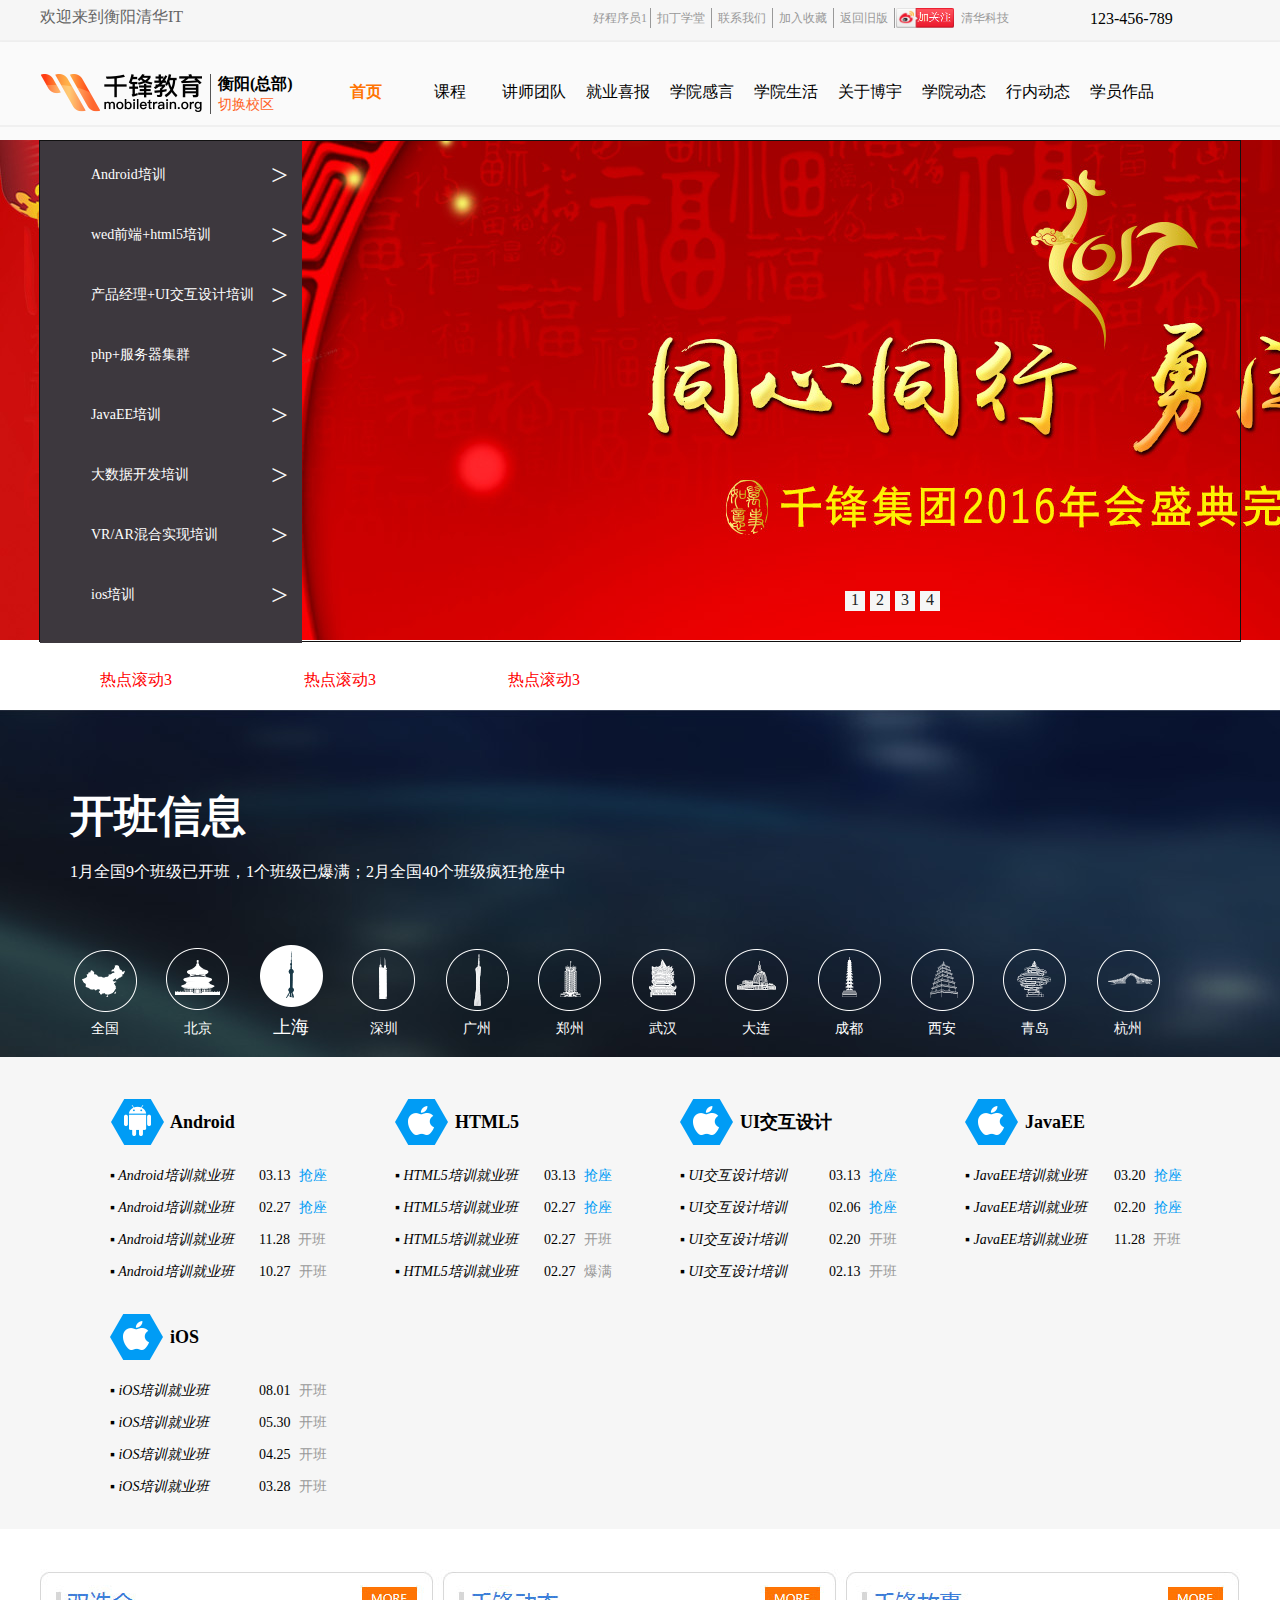
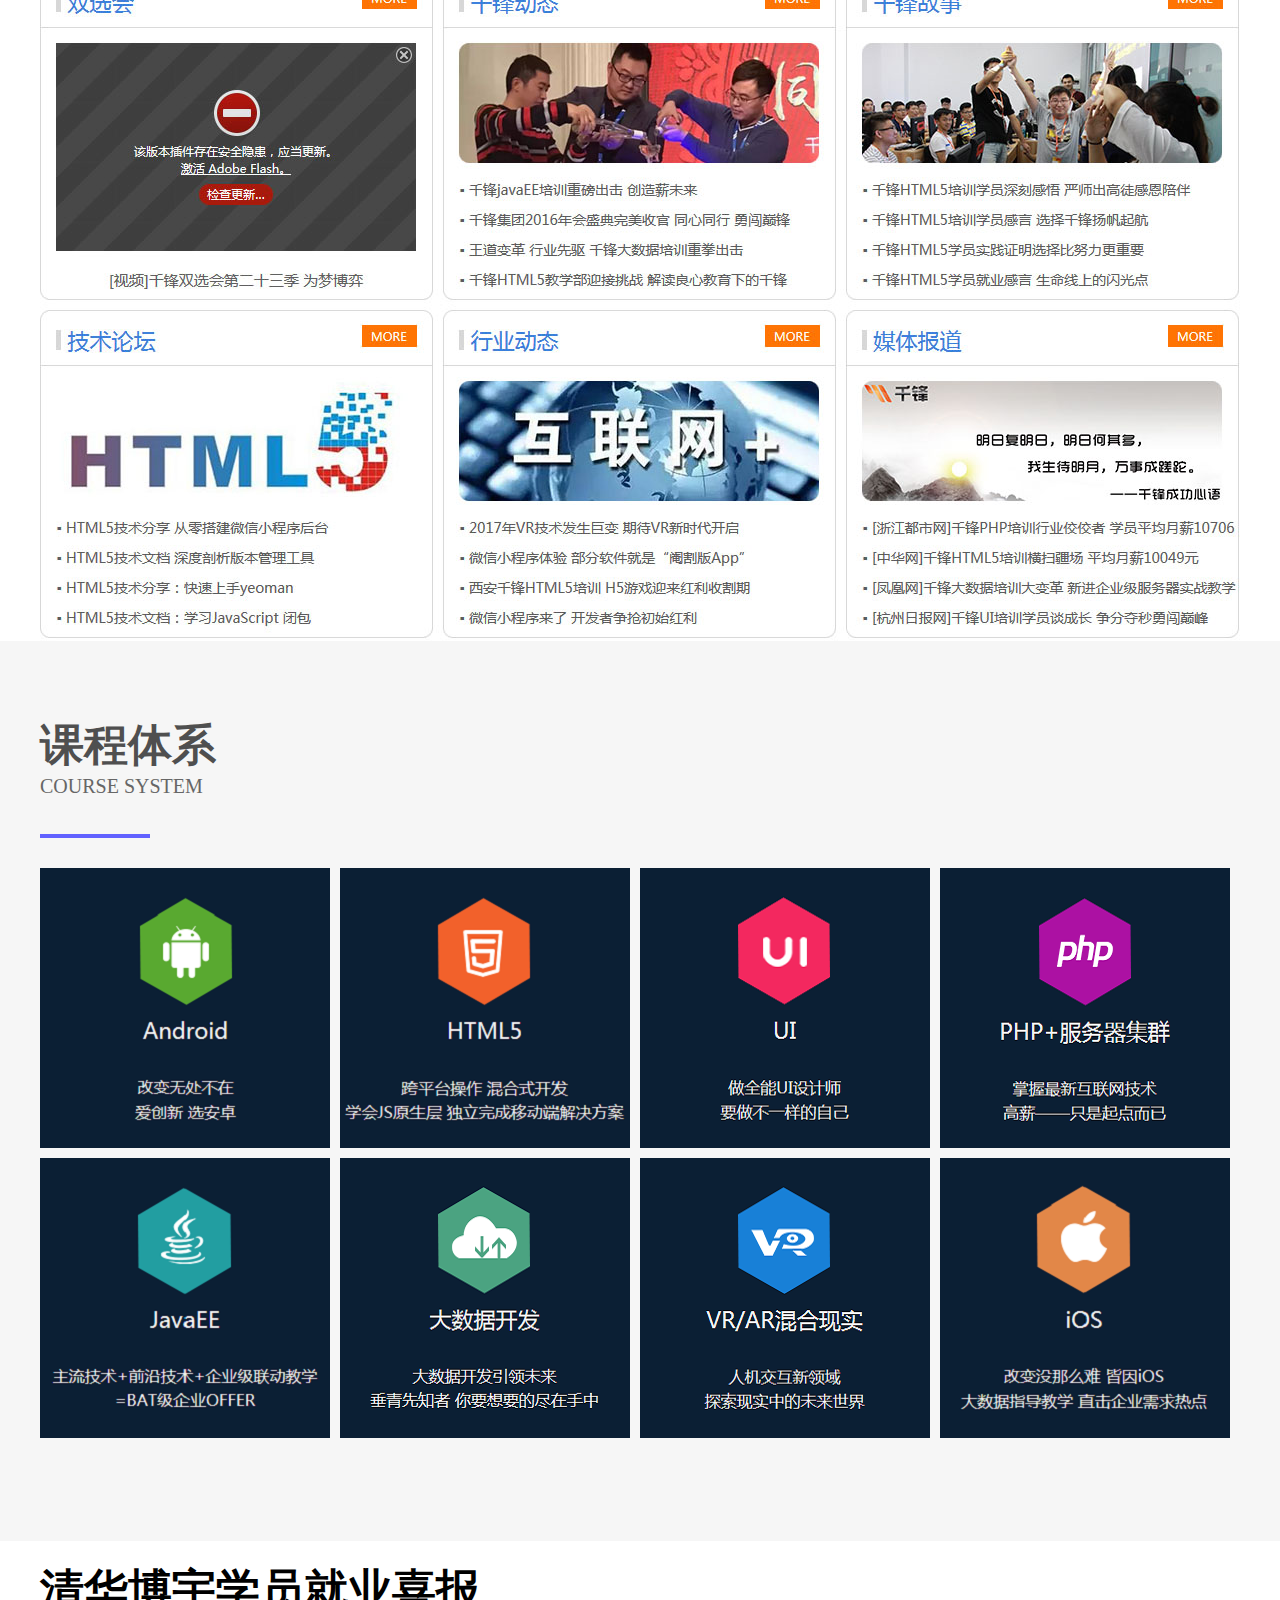
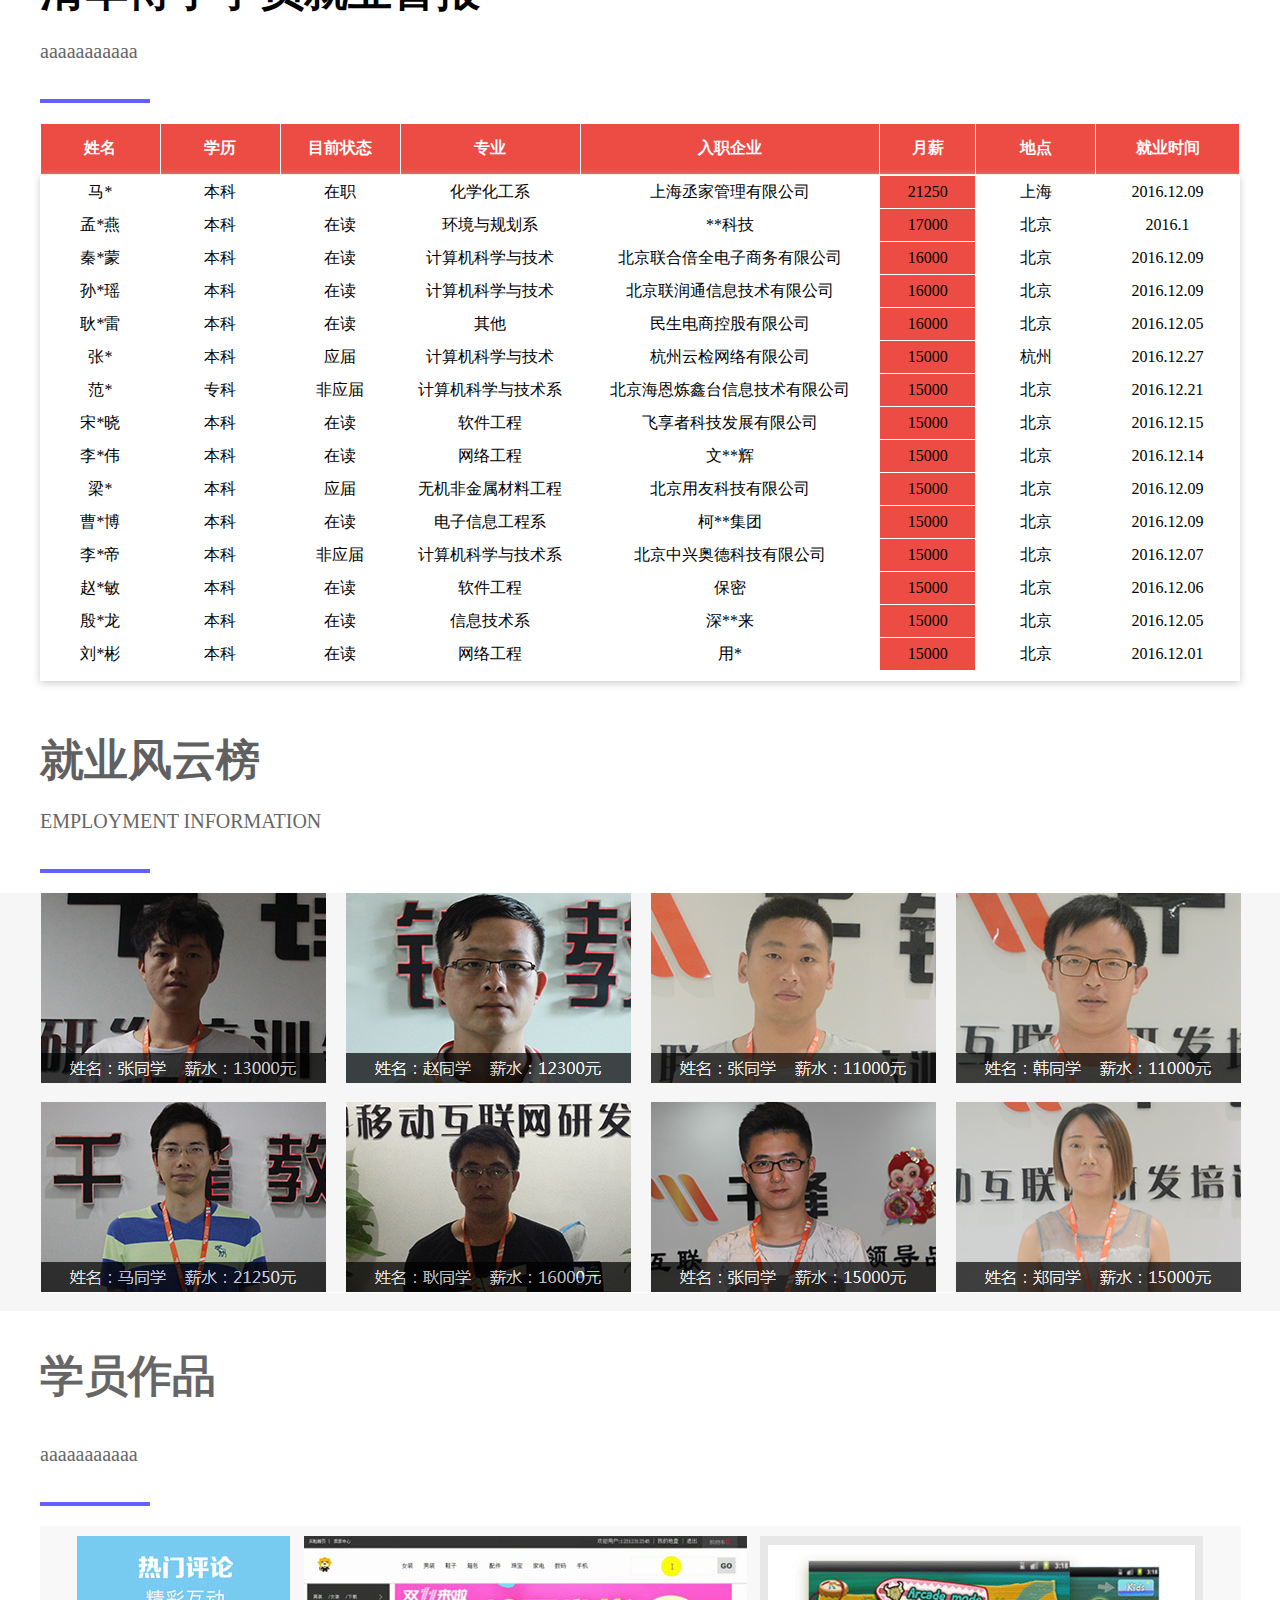
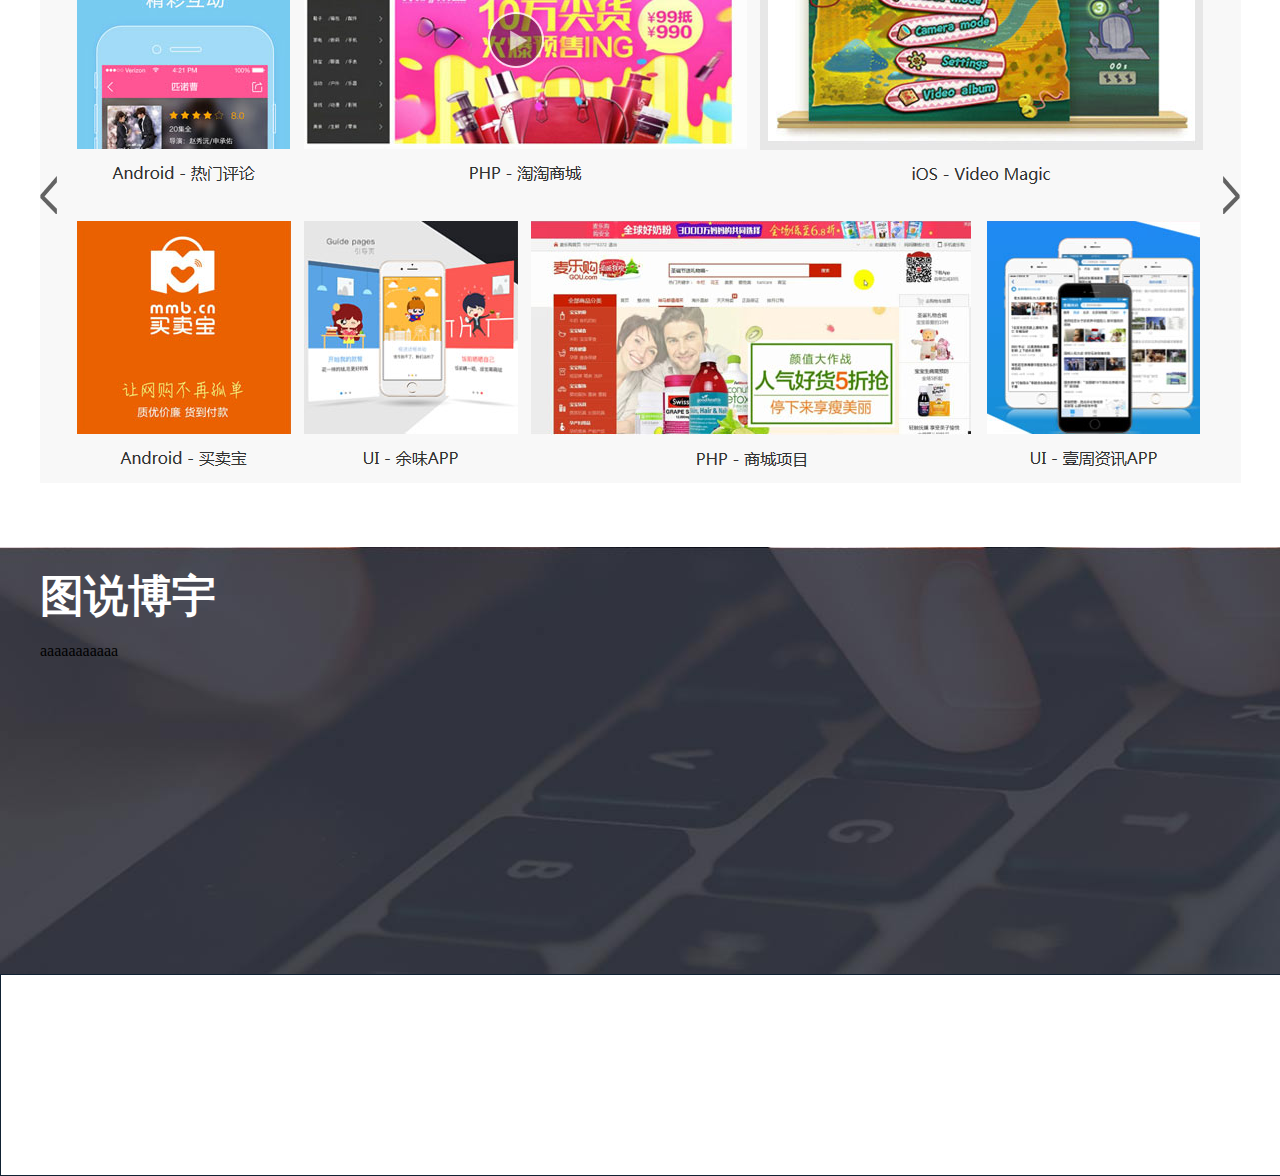
==== commit a3057ee8: "测试" ====
--- a/page/index.html
+++ b/page/index.html
@@ -1,4 +1,4 @@
-<!DOCTYPE html>
+﻿<!DOCTYPE html>
 <html>
 <meta charset="utf-8">
 <head>
@@ -13,7 +13,7 @@
 					<div id="topnav_2">
 						<div id="topnav_2_1">
 							<ul id="topnav_2_1ul">
-								<li class="tn_2_1ul_border"><a href="#">好程序员</a></li>
+								<li class="tn_2_1ul_border"><a href="#">好程序员1</a></li>
 								<li class="tn_2_1ul_border"><a href="#">扣丁学堂</a></li>
 								<li class="tn_2_1ul_border"><a href="#">联系我们</a></li>
 								<li class="tn_2_1ul_border"><a href="#">加入收藏</a></li>
